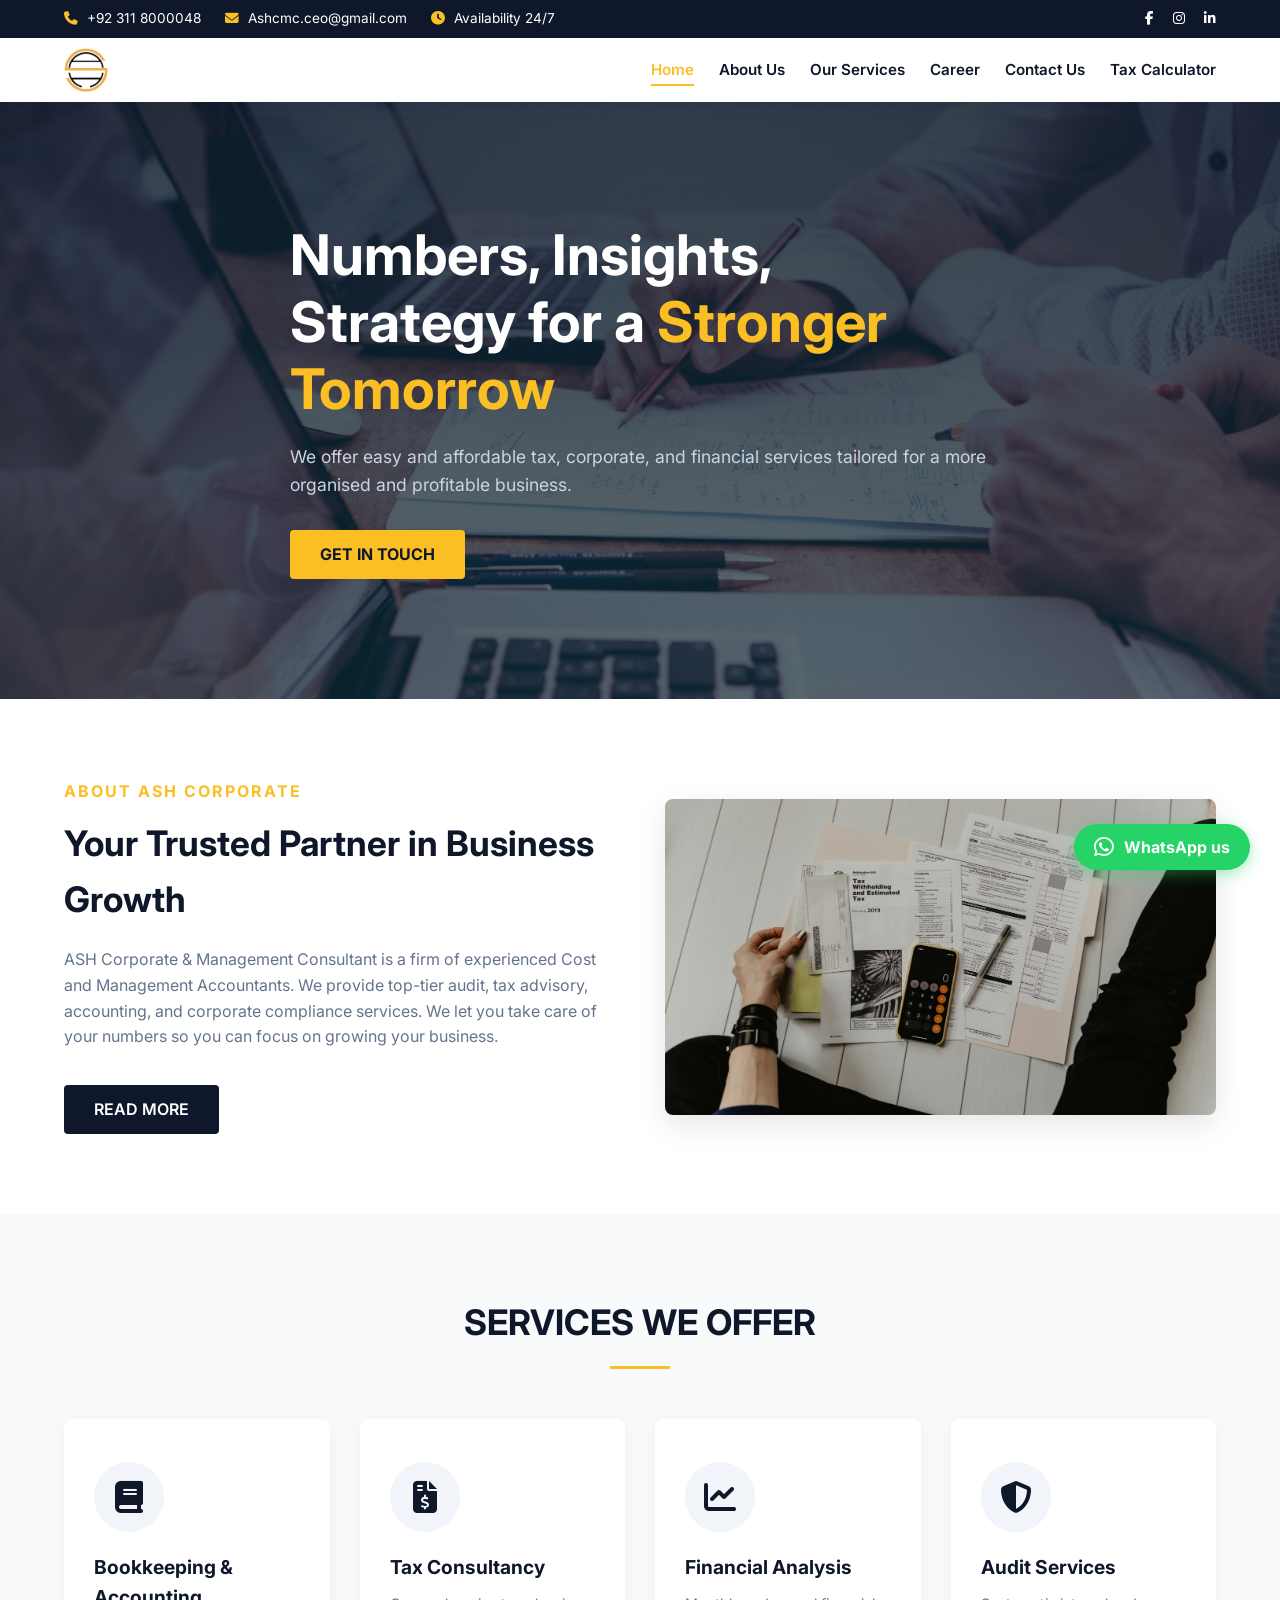
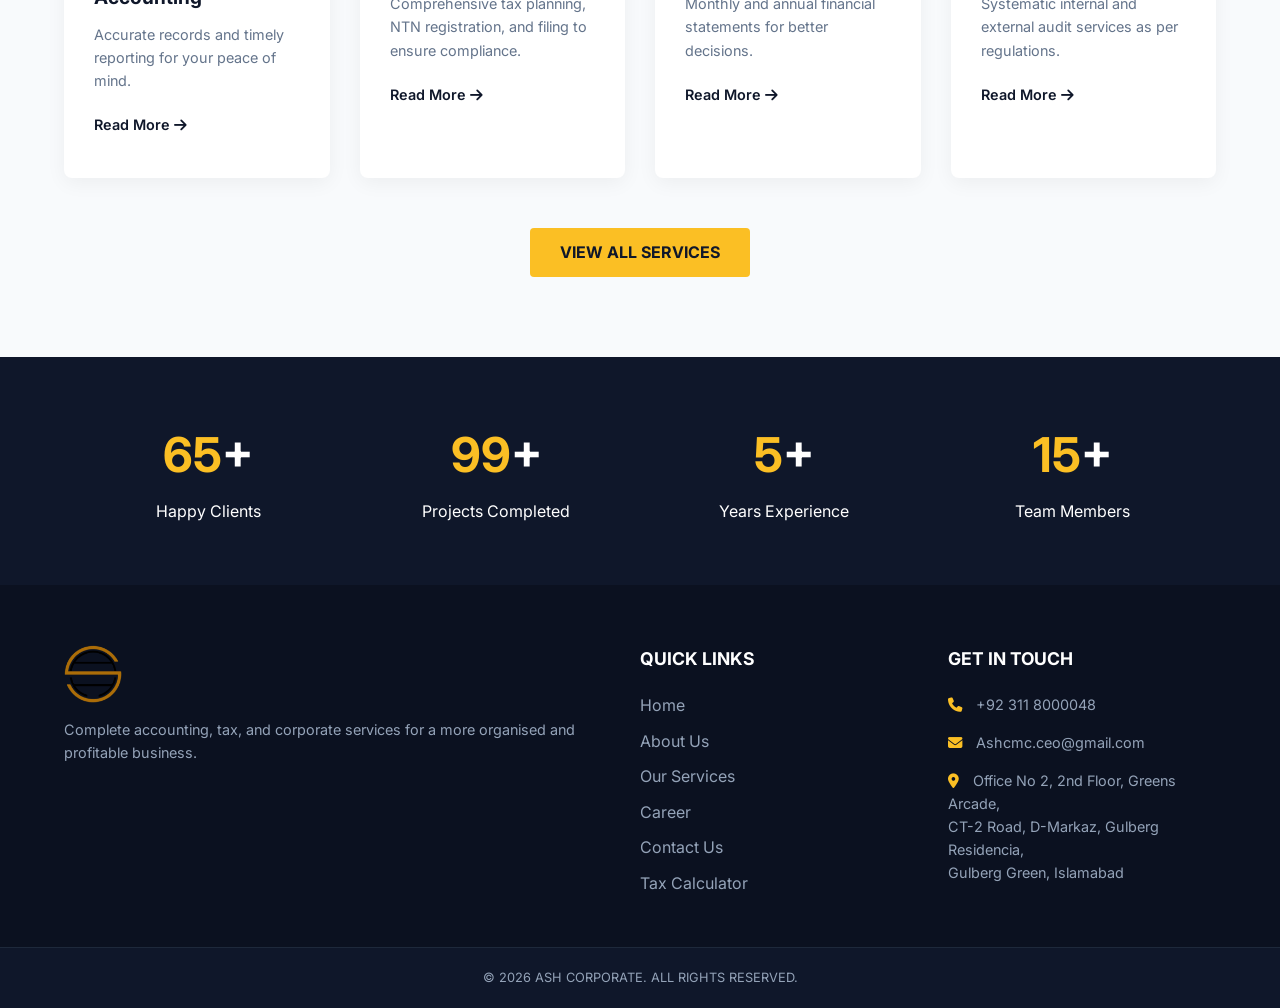
==== index.html @ 8c3fe003 "floating whatsapp chat button across all pages" ====
<!DOCTYPE html>
<html lang="en">
<head>
    <meta charset="UTF-8">
    <meta name="viewport" content="width=device-width, initial-scale=1.0">
    <title>ASH Corporate | Cost & Management Accountants</title>
    <meta name="description" content="ASH Corporate & Management Consultant, providing tax, corporate, audit, accounting, and financial services in Islamabad.">
    <!-- Favicon -->
    <link rel="icon" href="notlog-favicon.ico">
    <!-- Google Fonts -->
    <link href="https://fonts.googleapis.com/css2?family=Inter:wght@300;400;600;700&display=swap" rel="stylesheet">
    <!-- Font Awesome for Icons -->
    <link rel="stylesheet" href="https://cdnjs.cloudflare.com/ajax/libs/font-awesome/6.4.0/css/all.min.css">
    <!-- Main Stylesheet -->
    <link rel="stylesheet" href="css/style.css">
</head>
<body>

    <!-- Top Bar -->
    <div class="top-bar">
        <div class="container top-bar-flex">
            <div class="top-info">
                <span><i class="fa-solid fa-phone"></i> +92 311 8000048</span>
                <span><i class="fa-solid fa-envelope"></i> Ashcmc.ceo@gmail.com</span>
                <span class="top-hours"><i class="fa-solid fa-clock"></i> Availability 24/7</span>
            </div>
            <div class="top-social">
                <a href="https://www.facebook.com/ashcmc" target="_blank" rel="noopener" aria-label="Facebook"><i class="fa-brands fa-facebook-f"></i></a>
                <a href="https://www.instagram.com/ashcmc" target="_blank" rel="noopener" aria-label="Instagram"><i class="fa-brands fa-instagram"></i></a>
                <a href="https://www.linkedin.com/company/ashcmc" target="_blank" rel="noopener" aria-label="LinkedIn"><i class="fa-brands fa-linkedin-in"></i></a>
            </div>
        </div>
    </div>

    <!-- Header / Navbar -->
    <header class="navbar">
        <div class="container nav-flex">
            <a href="index.html" class="logo">
                <img src="logo.png" alt="ASH Corporate Logo">
            </a>
            <nav>
                <button class="menu-toggle" aria-label="Toggle navigation menu"><i class="fa-solid fa-bars"></i></button>
                <ul class="nav-links">
                    <li><a href="index.html" class="active">Home</a></li>
                    <li><a href="about.html">About Us</a></li>
                    <li><a href="services.html">Our Services</a></li>
                    <li><a href="career.html">Career</a></li>
                    <li><a href="contact.html">Contact Us</a></li>
                    <li><a href="tax.html">Tax Calculator</a></li>
                </ul>
            </nav>
        </div>
    </header>

    <!-- Hero Section -->
    <section class="hero">
        <div class="container hero-content">
            <h1>Numbers, Insights, Strategy for a <span>Stronger Tomorrow</span></h1>
            <p>We offer easy and affordable tax, corporate, and financial services tailored for a more organised and profitable business.</p>
            <a href="contact.html" class="btn-primary">GET IN TOUCH</a>
        </div>
    </section>

    <!-- Quick About Section -->
    <section class="about-preview section-padding">
        <div class="container about-grid">
            <div class="about-text">
                <h4 class="sub-heading">ABOUT ASH CORPORATE</h4>
                <h2>Your Trusted Partner in Business Growth</h2>
                <p>ASH Corporate & Management Consultant is a firm of experienced Cost and Management Accountants. We provide top-tier audit, tax advisory, accounting, and corporate compliance services. We let you take care of your numbers so you can focus on growing your business.</p>
                <a href="about.html" class="btn-secondary">READ MORE</a>
            </div>
            <div class="about-image">
                <img src="img/about-team.jpg" alt="Accounting Team">
            </div>
        </div>
    </section>

    <!-- Services Section -->
    <section class="services-preview section-padding bg-light">
        <div class="container">
            <div class="section-title">
                <h2>SERVICES WE OFFER</h2>
                <div class="divider"></div>
            </div>
            <div class="services-grid">
                <!-- Service 1 -->
                <div class="service-card">
                    <div class="icon-box"><i class="fa-solid fa-book"></i></div>
                    <h3>Bookkeeping & Accounting</h3>
                    <p>Accurate records and timely reporting for your peace of mind.</p>
                    <a href="services.html" class="read-more">Read More <i class="fa-solid fa-arrow-right"></i></a>
                </div>
                <!-- Service 2 -->
                <div class="service-card">
                    <div class="icon-box"><i class="fa-solid fa-file-invoice-dollar"></i></div>
                    <h3>Tax Consultancy</h3>
                    <p>Comprehensive tax planning, NTN registration, and filing to ensure compliance.</p>
                    <a href="services.html" class="read-more">Read More <i class="fa-solid fa-arrow-right"></i></a>
                </div>
                <!-- Service 3 -->
                <div class="service-card">
                    <div class="icon-box"><i class="fa-solid fa-chart-line"></i></div>
                    <h3>Financial Analysis</h3>
                    <p>Monthly and annual financial statements for better decisions.</p>
                    <a href="services.html" class="read-more">Read More <i class="fa-solid fa-arrow-right"></i></a>
                </div>
                <!-- Service 4 -->
                <div class="service-card">
                    <div class="icon-box"><i class="fa-solid fa-shield-halved"></i></div>
                    <h3>Audit Services</h3>
                    <p>Systematic internal and external audit services as per regulations.</p>
                    <a href="services.html" class="read-more">Read More <i class="fa-solid fa-arrow-right"></i></a>
                </div>
            </div>
            <div class="center-btn">
                <a href="services.html" class="btn-primary">VIEW ALL SERVICES</a>
            </div>
        </div>
    </section>

    <!-- Stats Section -->
    <section class="stats-section">
        <div class="container stats-grid">
            <div class="stat-item">
                <h2>65<span>+</span></h2>
                <p>Happy Clients</p>
            </div>
            <div class="stat-item">
                <h2>99<span>+</span></h2>
                <p>Projects Completed</p>
            </div>
            <div class="stat-item">
                <h2>5<span>+</span></h2>
                <p>Years Experience</p>
            </div>
            <div class="stat-item">
                <h2>15<span>+</span></h2>
                <p>Team Members</p>
            </div>
        </div>
    </section>

    <!-- Footer -->
    <footer>
        <div class="container footer-grid">
            <div class="footer-brand">
                <img src="logo.png" alt="ASH Corporate">
                <p>Complete accounting, tax, and corporate services for a more organised and profitable business.</p>
            </div>
            <div class="footer-links">
                <h3>QUICK LINKS</h3>
                <ul>
                    <li><a href="index.html">Home</a></li>
                    <li><a href="about.html">About Us</a></li>
                    <li><a href="services.html">Our Services</a></li>
                    <li><a href="career.html">Career</a></li>
                    <li><a href="contact.html">Contact Us</a></li>
                    <li><a href="tax.html">Tax Calculator</a></li>
                </ul>
            </div>
            <div class="footer-contact">
                <h3>GET IN TOUCH</h3>
                <p><i class="fa-solid fa-phone"></i> +92 311 8000048</p>
                <p><i class="fa-solid fa-envelope"></i> Ashcmc.ceo@gmail.com</p>
                <p><i class="fa-solid fa-location-dot"></i> Office No 2, 2nd Floor, Greens Arcade,<br>CT-2 Road, D-Markaz, Gulberg Residencia,<br>Gulberg Green, Islamabad</p>
            </div>
        </div>
        <div class="footer-bottom">
            <p>&copy; 2026 ASH CORPORATE. ALL RIGHTS RESERVED.</p>
        </div>
    </footer>


    <!-- Floating WhatsApp Button -->
    <a id="whatsapp-btn" href="https://wa.me/923118000048" target="_blank" rel="noopener" aria-label="Chat with ASH Corporate on WhatsApp">
        <i class="fa-brands fa-whatsapp"></i>
        <span>WhatsApp us</span>
    </a>

    <!-- Main JavaScript -->
    <script src="js/main.js"></script>
</body>
</html>
---- css/style.css ----
/* ============================================
   ASH CORPORATE - Global Stylesheet
   Brand: Navy #0f172a | Accent #fbbf24
   ============================================ */

/* --- CSS Variables & Reset --- */
:root {
    --primary-navy: #0f172a; /* Dark Navy for text and footer */
    --accent-yellow: #fbbf24; /* Logo Yellow */
    --yellow-dark: #d97706; /* Darker yellow for hovers/cautions */
    --light-bg: #f8fafc;
    --text-dark: #334155;
    --text-light: #64748b;
    --white: #ffffff;
}

* {
    margin: 0;
    padding: 0;
    box-sizing: border-box;
    font-family: 'Inter', sans-serif;
}

html { scroll-behavior: smooth; }

body {
    color: var(--text-dark);
    background-color: var(--white);
    line-height: 1.6;
    overflow-x: hidden; /* Prevent horizontal scroll on mobile */
}

img { max-width: 100%; display: block; }

a { text-decoration: none; color: inherit; }
ul { list-style: none; }

.container {
    width: 90%;
    max-width: 1200px;
    margin: 0 auto;
}

.section-padding { padding: 80px 0; }
.bg-light { background-color: var(--light-bg); }

/* ============================================
   TOP BAR
   ============================================ */
.top-bar {
    background-color: var(--primary-navy);
    color: var(--white);
    font-size: 0.85rem;
    padding: 8px 0;
}

.top-bar-flex {
    display: flex;
    justify-content: space-between;
    align-items: center;
}

.top-info span { margin-right: 20px; }
.top-info i { color: var(--accent-yellow); margin-right: 5px; }

.top-social a {
    margin-left: 15px;
    color: var(--white);
    transition: 0.3s;
}
.top-social a:hover { color: var(--accent-yellow); }

/* ============================================
   NAVBAR
   ============================================ */
.navbar {
    background-color: var(--white);
    box-shadow: 0 2px 10px rgba(0,0,0,0.05);
    position: sticky;
    top: 0;
    z-index: 100;
}

.nav-flex {
    display: flex;
    justify-content: space-between;
    align-items: center;
    padding: 10px 0;
}

.logo img { height: 44px; width: auto; display: block; }

.nav-links { display: flex; gap: 25px; }

.nav-links a {
    font-weight: 600;
    color: var(--primary-navy);
    font-size: 0.95rem;
    transition: 0.3s;
    padding-bottom: 5px;
    border-bottom: 2px solid transparent;
}

.nav-links a:hover,
.nav-links a.active {
    color: var(--accent-yellow);
    border-bottom: 2px solid var(--accent-yellow);
}

/* Hamburger (mobile only) */
.menu-toggle {
    display: none;
    background: none;
    border: none;
    font-size: 1.6rem;
    color: var(--primary-navy);
    cursor: pointer;
    padding: 6px 10px;
}

/* ============================================
   HERO (Home)
   ============================================ */
.hero {
    background: linear-gradient(rgba(15, 23, 42, 0.82), rgba(15, 23, 42, 0.62)),
        url('../img/hero-bg.jpg') center/cover no-repeat;
    color: var(--white);
    padding: 120px 0;
    text-align: left;
}

.hero-content { max-width: 700px; }
.hero h1 { font-size: 3.5rem; line-height: 1.2; margin-bottom: 20px; }
.hero h1 span { color: var(--accent-yellow); }
.hero p { font-size: 1.1rem; margin-bottom: 30px; color: #cbd5e1; }

/* ============================================
   BUTTONS
   ============================================ */
.btn-primary {
    display: inline-block;
    background-color: var(--accent-yellow);
    color: var(--primary-navy);
    padding: 12px 30px;
    font-weight: 700;
    border-radius: 4px;
    transition: 0.3s;
    border: none;
    cursor: pointer;
    font-size: 1rem;
}

.btn-primary:hover {
    background-color: var(--yellow-dark);
    transform: translateY(-2px);
}

.btn-secondary {
    display: inline-block;
    background-color: var(--primary-navy);
    color: var(--white);
    padding: 12px 30px;
    font-weight: 600;
    border-radius: 4px;
    transition: 0.3s;
    margin-top: 15px;
}

.btn-secondary:hover { background-color: var(--navy-soft); }

/* ============================================
   PAGE HEADER (Inner pages banner)
   ============================================ */
.page-header {
    background: linear-gradient(rgba(15, 23, 42, 0.85), rgba(15, 23, 42, 0.68)),
        url('../img/page-header-bg.jpg') center/cover no-repeat;
    color: var(--white);
    text-align: center;
    padding: 70px 0;
}

.page-header h1 {
    font-size: 2.6rem;
    letter-spacing: 2px;
    color: var(--white);
}

.page-header .crumb {
    margin-top: 10px;
    font-size: 0.9rem;
    color: #cbd5e1;
}

.page-header .crumb a { color: var(--accent-yellow); }

/* ============================================
   SECTION TITLE
   ============================================ */
.section-title { text-align: center; margin-bottom: 50px; }
.section-title h2 { font-size: 2.2rem; color: var(--primary-navy); }

.divider {
    width: 60px;
    height: 3px;
    background-color: var(--accent-yellow);
    margin: 15px auto 0;
}

.divider-left { margin: 15px 0 0; }

/* ============================================
   ABOUT PREVIEW (Home)
   ============================================ */
.about-grid {
    display: grid;
    grid-template-columns: 1fr 1fr;
    gap: 50px;
    align-items: center;
}

.sub-heading {
    color: var(--accent-yellow);
    font-weight: 700;
    letter-spacing: 2px;
    margin-bottom: 10px;
}

.about-text h2 { font-size: 2.2rem; color: var(--primary-navy); margin-bottom: 20px; }
.about-text p { color: var(--text-light); margin-bottom: 20px; }

.about-image img {
    width: 100%;
    border-radius: 8px;
    box-shadow: 0 10px 30px rgba(0,0,0,0.1);
}

/* ============================================
   SERVICES GRID (Home)
   ============================================ */
.services-grid {
    display: grid;
    grid-template-columns: repeat(auto-fit, minmax(250px, 1fr));
    gap: 30px;
}

.service-card {
    background: var(--white);
    padding: 40px 30px;
    border-radius: 8px;
    box-shadow: 0 5px 20px rgba(0,0,0,0.05);
    transition: 0.3s;
    border-top: 3px solid transparent;
}

.service-card:hover {
    transform: translateY(-5px);
    border-top: 3px solid var(--accent-yellow);
    box-shadow: 0 10px 30px rgba(0,0,0,0.1);
}

.icon-box {
    font-size: 2rem;
    color: var(--primary-navy);
    background: #f1f5f9;
    width: 70px;
    height: 70px;
    display: flex;
    align-items: center;
    justify-content: center;
    border-radius: 50%;
    margin-bottom: 20px;
}

.service-card h3 { font-size: 1.2rem; color: var(--primary-navy); margin-bottom: 10px; }
.service-card p { font-size: 0.9rem; color: var(--text-light); margin-bottom: 20px; }

.read-more { color: var(--primary-navy); font-weight: 600; font-size: 0.9rem; }
.read-more:hover { color: var(--accent-yellow); }

.center-btn { text-align: center; margin-top: 50px; }

/* ============================================
   STATS SECTION
   ============================================ */
.stats-section {
    background-color: var(--primary-navy);
    padding: 60px 0;
    color: var(--white);
}

.stats-grid {
    display: grid;
    grid-template-columns: repeat(4, 1fr);
    text-align: center;
}

.stat-item h2 { font-size: 3rem; color: var(--accent-yellow); margin-bottom: 5px; }
.stat-item h2 span { color: var(--white); }

/* ============================================
   ABOUT PAGE - "Who We Are" / "Our Expertise"
   ============================================ */
.about-body { max-width: 850px; margin: 0 auto; }

.about-block { margin-bottom: 50px; }

.about-block:last-child { margin-bottom: 0; }

.about-block h3 {
    color: var(--primary-navy);
    font-size: 1.6rem;
    margin-bottom: 15px;
}

.about-block .divider-left { margin-bottom: 20px; }

.about-block p {
    color: var(--text-light);
    margin-bottom: 15px;
}

.about-block ul {
    margin-top: 15px;
}

.about-block ul li {
    color: var(--text-light);
    padding-left: 28px;
    position: relative;
    margin-bottom: 10px;
}

.about-block ul li::before {
    content: '\f058';
    font-family: 'Font Awesome 6 Free';
    font-weight: 900;
    color: var(--accent-yellow);
    position: absolute;
    left: 0;
}

/* ============================================
   SERVICES PAGE - Zig-Zag Layout
   ============================================ */
.service-row {
    padding: 70px 0; /* Background lives on the outer section */
}

/* The container inside the row is the zig-zag grid */
.service-row-grid {
    display: grid;
    grid-template-columns: 1fr 1fr;
    gap: 60px;
    align-items: center;
}

.service-img img {
    width: 100%;
    border-radius: 8px;
    box-shadow: 0 10px 30px rgba(0,0,0,0.12);
}

.service-title h3 {
    font-size: 1.8rem;
    color: var(--primary-navy);
    margin-bottom: 8px;
}

.service-title .divider-left { margin-bottom: 20px; }

.service-title p { color: var(--text-light); margin-bottom: 20px; }

.service-title ul li {
    color: var(--text-light);
    padding-left: 26px;
    position: relative;
    margin-bottom: 8px;
}

.service-title ul li::before {
    content: '\f00c';
    font-family: 'Font Awesome 6 Free';
    font-weight: 900;
    color: var(--accent-yellow);
    font-size: 0.85rem;
    position: absolute;
    left: 0;
}

/* Reverse rows (image left / text right) */
.service-row.reverse .service-img { order: -1; }

/* ============================================
   CAREER PAGE
   ============================================ */
.career-box {
    max-width: 760px;
    margin: 0 auto;
    text-align: center;
    background: var(--white);
    border: 1px solid #e2e8f0;
    border-top: 4px solid var(--accent-yellow);
    border-radius: 8px;
    padding: 60px 40px;
    box-shadow: 0 8px 25px rgba(0,0,0,0.06);
}

.career-box i {
    font-size: 2.6rem;
    color: var(--accent-yellow);
    margin-bottom: 20px;
}

.career-box h2 {
    color: var(--primary-navy);
    font-size: 1.7rem;
    margin-bottom: 15px;
}

.career-box p { color: var(--text-light); }

.career-box .cv-btn {
    margin-top: 18px;
}

.career-box .cv-btn i { margin-right: 8px; }

.career-box .cv-email-note {
    margin-top: 14px;
    font-size: 0.9rem;
    font-weight: 600;
    color: var(--primary-navy);
}

/* ============================================
   CONTACT PAGE
   ============================================ */
.map-wrap {
    height: 400px;
    border-radius: 8px;
    overflow: hidden;
    box-shadow: 0 10px 30px rgba(0,0,0,0.1);
}

.map-wrap iframe {
    width: 100%;
    height: 100%;
    border: 0;
}

.contact-grid {
    display: grid;
    grid-template-columns: 1.4fr 1fr;
    gap: 40px;
    align-items: start;
}

.contact-form {
    background: var(--white);
    border: 1px solid #e2e8f0;
    border-radius: 8px;
    padding: 40px;
    box-shadow: 0 8px 25px rgba(0,0,0,0.06);
}

.contact-form h3 {
    color: var(--primary-navy);
    font-size: 1.5rem;
    margin-bottom: 25px;
}

.form-group { margin-bottom: 20px; }

.form-group label {
    display: block;
    font-weight: 600;
    color: var(--primary-navy);
    font-size: 0.9rem;
    margin-bottom: 6px;
}

.form-group input,
.form-group textarea {
    width: 100%;
    padding: 12px 15px;
    border: 1px solid #e2e8f0;
    border-radius: 4px;
    font-size: 0.95rem;
    color: var(--text-dark);
    outline: none;
    transition: 0.3s;
    font-family: inherit;
}

.form-group input:focus,
.form-group textarea:focus {
    border-color: var(--accent-yellow);
    box-shadow: 0 0 0 3px rgba(251, 191, 36, 0.15);
}

.form-row {
    display: grid;
    grid-template-columns: 1fr 1fr;
    gap: 20px;
}

.form-status {
    display: none;
    margin-top: 15px;
    padding: 12px 15px;
    border-radius: 4px;
    font-size: 0.9rem;
    font-weight: 600;
}

.form-status.success {
    display: block;
    background: #ecfdf5;
    color: #047857;
    border: 1px solid #a7f3d0;
}

.contact-info-box {
    background: var(--primary-navy);
    color: var(--white);
    border-radius: 8px;
    padding: 40px;
}

.contact-info-box h3 {
    font-size: 1.3rem;
    margin-bottom: 25px;
}

.contact-info-box h3::after {
    content: '';
    display: block;
    width: 50px;
    height: 3px;
    background: var(--accent-yellow);
    margin-top: 8px;
}

.info-item {
    display: flex;
    align-items: flex-start;
    gap: 15px;
    margin-bottom: 25px;
    padding-bottom: 25px;
    border-bottom: 1px solid rgba(255,255,255,0.1);
}

.info-item:last-child {
    border-bottom: none;
    margin-bottom: 0;
    padding-bottom: 0;
}

.info-item i {
    color: var(--accent-yellow);
    font-size: 1.2rem;
    margin-top: 4px;
}

.info-item h4 { font-size: 1rem; margin-bottom: 3px; }
.info-item p { font-size: 0.9rem; color: #cbd5e1; }

/* ============================================
   TAX CALCULATOR (Tabbed, FY 2025-2026)
   ============================================ */
.tax-section {
    max-width: 1000px;
    margin: 0 auto;
}

.tax-main-heading {
    text-align: center;
    color: var(--primary-navy);
    font-size: 2.3rem;
    line-height: 1.2;
    margin-bottom: 18px;
}

.brand-divider-gap { margin-top: 24px; }

/* Folder-style tab bar (text-link tabs) */
.tax-tabs {
    display: flex;
    border-bottom: 1px solid #e2e8f0;
    padding: 0 8px;
    gap: 2px;
}

.tax-tab {
    appearance: none;
    background: transparent;
    border: 1px solid transparent;
    border-bottom: none;
    border-radius: 8px 8px 0 0;
    color: var(--text-dark);
    font-family: inherit;
    font-size: 0.95rem;
    font-weight: 600;
    padding: 13px 20px;
    margin-bottom: -1px; /* rides over the strip line */
    cursor: pointer;
    transition: 0.2s;
    white-space: nowrap;
}

.tax-tab:hover { color: var(--primary-navy); }

.tax-tab.active {
    background: var(--white);
    border-color: #e2e8f0;
    color: var(--primary-navy);
    box-shadow: inset 0 -3px 0 var(--accent-yellow); /* yellow underline, like the navbar */
    position: relative;
    z-index: 1;
}

/* White card that the active tab blends into */
.tax-card {
    background: var(--white);
    border-radius: 0 0 10px 10px;
    box-shadow: 0 10px 30px rgba(15, 23, 42, 0.06);
    padding: 40px;
}

.tax-panel.hidden { display: none; }

.tax-panel-heading {
    color: var(--primary-navy);
    font-size: 1.45rem;
    text-align: center;
    margin-bottom: 18px;
}

.tax-panel .divider { margin-bottom: 25px; }

.tax-field-group { margin-bottom: 20px; }

.tax-field-group label {
    display: block;
    font-weight: 600;
    color: var(--text-dark);
    font-size: 0.87rem;
    margin-bottom: 8px;
}

.tax-field-group select,
.tax-field-group input {
    width: 100%;
    padding: 12px 14px;
    border: 1px solid #e2e8f0;
    border-radius: 6px;
    font-size: 0.95rem;
    font-family: inherit;
    color: var(--text-dark);
    outline: none;
    background: var(--white);
    transition: 0.2s;
}

.tax-field-group select:focus,
.tax-field-group input:focus {
    border-color: var(--accent-yellow);
    box-shadow: 0 0 0 3px rgba(251, 191, 36, 0.15);
}

.tax-btn {
    width: 100%;
    background: var(--accent-yellow);
    color: var(--primary-navy);
    border: none;
    border-radius: 6px;
    padding: 14px;
    font-family: inherit;
    font-size: 1rem;
    font-weight: 700;
    letter-spacing: 0.3px;
    cursor: pointer;
    transition: 0.2s;
}

.tax-btn:hover {
    background: var(--yellow-dark);
    transform: translateY(-1px);
}

.tax-coming {
    text-align: center;
    color: var(--text-light);
    padding: 35px 0 15px;
    font-size: 0.95rem;
}

.tax-coming i { color: var(--accent-yellow); margin-right: 8px; }

@media (max-width: 768px) {
    .tax-main-heading { font-size: 1.6rem; }
    .tax-rules { padding: 22px 18px; }

    /* Tabs: clean 2-column chip grid instead of a ragged wrap.
       Everything stays visible; no folder-tab illusion needed. */
    .tax-tabs {
        display: grid;
        grid-template-columns: 1fr 1fr;
        gap: 8px;
        border-bottom: none;
        padding: 0;
        margin-top: 20px;
    }

    .tax-tab {
        border: 1px solid #e2e8f0;
        border-radius: 8px;
        background: var(--white);
        padding: 11px 12px;
        font-size: 0.9rem;
        margin-bottom: 0;
        text-align: center;
    }

    .tax-tab.active {
        background: var(--primary-navy);
        color: var(--white);
        border-color: var(--primary-navy);
        box-shadow: inset 0 -3px 0 var(--accent-yellow);
        position: static;
        z-index: auto;
    }

    /* 5 tabs = 2 + 2 + 1; the last one spans the full row */
    .tax-tab:nth-child(5) { grid-column: 1 / -1; }

    /* Card gets all its corners back (no longer meets tab bar) */
    .tax-card {
        padding: 25px 18px;
        border-radius: 10px;
        margin-top: 10px;
    }

    /* 16px prevents iOS Safari's auto-zoom on focus */
    .tax-field-group select,
    .tax-field-group input { font-size: 16px; padding: 12px; }

    /* Result card: roomier rows that wrap instead of squeezing */
    .tax-result { padding: 16px 14px; margin-top: 22px; }

    .tax-result-row {
        flex-wrap: wrap;
        gap: 2px 14px;
        font-size: 0.88rem;
        padding: 8px 0;
    }

    .tax-result-row.total { padding: 9px 10px; }

    .tax-result-note { margin-top: 10px; }

    /* Rules card inside the tab: slightly tighter rows */
    .tax-panel-rules { margin-top: 20px; }

    .tax-rule-card { padding: 14px 14px 16px; }

    .tax-rule-rates li {
        font-size: 0.82rem;
        padding: 4px 0;
    }

    .tax-rule-rates strong { max-width: 45%; }

    /* Long spans like 'Rs. 1,200,001 - 2,200,000' may wrap */
    .tax-rule-rates li span,
    .tax-rule-rates li strong { overflow-wrap: anywhere; }
}

/* Result card shown under a calculator form */
.tax-result {
    margin-top: 26px;
    background: #f8fafc;
    border: 1px solid #e2e8f0;
    border-radius: 8px;
    padding: 20px 22px;
}

.tax-result-heading {
    color: var(--primary-navy);
    font-size: 1.05rem;
    margin-bottom: 10px;
}

.tax-result-row {
    display: flex;
    justify-content: space-between;
    align-items: baseline;
    gap: 14px;
    padding: 9px 0;
    border-bottom: 1px dashed #e2e8f0;
    font-size: 0.92rem;
    color: var(--text-dark);
}

.tax-result-row:last-of-type { border-bottom: none; }

.tax-result-row strong {
    color: var(--primary-navy);
    font-variant-numeric: tabular-nums;
    white-space: nowrap;
}

.tax-result-row.total {
    background: rgba(251, 191, 36, 0.25);
    border-radius: 6px;
    border-bottom: none;
    padding: 10px 12px;
    margin: 6px 0;
}

.tax-result-note {
    margin-top: 12px;
    font-size: 0.8rem;
    line-height: 1.55;
    color: #64748b;
}

/* Rules summary cards + caution (Tax Year 2025-2026) */
.tax-rules {
    background: var(--white);
    border-radius: 10px;
    box-shadow: 0 10px 30px rgba(15, 23, 42, 0.06);
    padding: 30px 34px;
}

.tax-rules h2 {
    text-align: center;
    color: var(--primary-navy);
    font-size: 1.25rem;
    margin-bottom: 18px;
}

/* Rule card shown inside the active calculator tab */
.tax-panel-rules { margin-top: 26px; }

.tax-rules .tax-caution { margin-top: 0; }

.tax-rule-card {
    border: 1px solid #e2e8f0;
    border-radius: 10px;
    padding: 18px 20px 20px;
    background: var(--light-bg);
}

.tax-rule-title {
    display: flex;
    align-items: center;
    gap: 10px;
    color: var(--primary-navy);
    font-size: 1.05rem;
    margin-bottom: 10px;
    padding-bottom: 10px;
    border-bottom: 2px solid var(--accent-yellow);
}

.tax-rule-title i { font-size: 0.95rem; }

.tax-rule-label {
    font-size: 0.7rem;
    font-weight: 700;
    letter-spacing: 0.08em;
    text-transform: uppercase;
    color: #94a3b8;
    margin: 0 0 6px;
}

.tax-rule-label + .tax-rule-rates { margin-bottom: 14px; }

.tax-rule-rates,
.tax-rule-conditions {
    list-style: none;
    padding: 0;
    margin: 0;
}

.tax-rule-rates { margin-bottom: 14px; }

.tax-rule-rates li {
    display: flex;
    justify-content: space-between;
    align-items: baseline;
    gap: 14px;
    padding: 5px 0;
    border-bottom: 1px dashed #e2e8f0;
    font-size: 0.85rem;
    color: var(--text-dark);
}

.tax-rule-rates li:last-child { border-bottom: none; }

.tax-rule-rates strong {
    color: var(--primary-navy);
    font-variant-numeric: tabular-nums;
    white-space: nowrap;
}

.tax-rule-conditions li {
    position: relative;
    padding: 3px 0 3px 14px;
    font-size: 0.8rem;
    line-height: 1.5;
    color: var(--text-dark);
}

.tax-rule-conditions li::before {
    content: '\2022';
    position: absolute;
    left: 2px;
    color: var(--yellow-dark);
    font-weight: 700;
}

.tax-caution {
    display: flex;
    align-items: flex-start;
    gap: 12px;
    margin-top: 20px;
    background: rgba(251, 191, 36, 0.18);
    border-left: 4px solid var(--yellow-dark);
    border-radius: 6px;
    padding: 14px 16px;
}

.tax-caution i { color: var(--yellow-dark); margin-top: 3px; }

.tax-caution p {
    font-size: 0.85rem;
    line-height: 1.6;
    color: var(--text-dark);
}

.tax-source {
    margin-top: 16px;
    font-size: 0.78rem;
    color: #94a3b8;
    line-height: 1.5;
}
/* ============================================
/* ============================================
   FOOTER
   ============================================ */
footer {
    background-color: #0b1120;
    color: #94a3b8;
    padding-top: 60px;
}

.footer-grid {
    display: grid;
    grid-template-columns: 2fr 1fr 1fr;
    gap: 40px;
    padding-bottom: 40px;
}

.footer-brand img { height: 58px; width: auto; margin-bottom: 15px; }

.footer-brand p { font-size: 0.9rem; }

.footer-links h3,
.footer-contact h3 {
    color: var(--white);
    margin-bottom: 20px;
    font-size: 1.1rem;
}

.footer-links ul li { margin-bottom: 10px; }
.footer-links a:hover { color: var(--accent-yellow); }

.footer-contact p { margin-bottom: 15px; font-size: 0.9rem; }
.footer-contact i { color: var(--accent-yellow); margin-right: 10px; }

.footer-bottom {
    background-color: var(--primary-navy);
    text-align: center;
    padding: 20px 0;
    font-size: 0.8rem;
    border-top: 1px solid #1e293b;
}

/* ============================================
   RESPONSIVE DESIGN
   ============================================ */
@media (max-width: 992px) {
    /* Mobile hamburger menu */
    .menu-toggle { display: block; }

    .nav-links {
        display: none;
        flex-direction: column;
        width: 100%;
        background: var(--white);
        gap: 0;
        border-top: 1px solid #f1f5f9;
    }

    .nav-links.open { display: flex; }

    .nav-links li { border-bottom: 1px solid #f1f5f9; }
    .nav-links li:last-child { border-bottom: none; }

    .nav-links a {
        display: block;
        padding: 12px 0;
        border-bottom: none;
    }

    .nav-links a:hover,
    .nav-links a.active {
        color: var(--accent-yellow);
        border-bottom: none;
    }
}

@media (max-width: 768px) {
    .top-bar-flex { flex-direction: column; gap: 10px; text-align: center; }
    .top-info span { margin: 0 8px; }
    /* on small screens keep only phone + email in the top strip */
    .top-info .top-hours,
    .top-social { display: none; }

    .hero { padding: 80px 0; }
    .hero h1 { font-size: 2.3rem; }
    .hero p { font-size: 1rem; }

    .section-padding { padding: 60px 0; }

    .about-grid,
    .services-grid,
    .stats-grid,
    .footer-grid,
    .contact-grid { grid-template-columns: 1fr; }

    .stats-grid { gap: 25px; }
    .stat-item h2 { font-size: 2.2rem; }
    .service-card h3 { font-size: 1.1rem; }

    .page-header h1 { font-size: 1.9rem; }

    /* Zig-zag collapses to single column */
    .service-row { padding: 50px 0; }
    .service-row-grid { grid-template-columns: 1fr; gap: 25px; }
    .service-title h3 { font-size: 1.4rem; }

    .contact-form,
    .contact-info-box { padding: 30px 22px; }

    .form-row { grid-template-columns: 1fr; }

    .map-wrap { height: 300px; }

    .career-box { padding: 40px 25px; }
}

/* ============================================
   FLOATING WHATSAPP BUTTON
   ============================================ */
#whatsapp-btn {
    position: fixed;
    bottom: 30px;
    right: 30px;
    z-index: 9999;
    display: flex;
    align-items: center;
    gap: 10px;
    padding: 12px 20px;
    background-color: #25D366;
    color: #ffffff;
    font-family: inherit;
    font-size: 1rem;
    font-weight: 700;
    line-height: 1;
    border-radius: 50px;
    text-decoration: none;
    box-shadow: 0 4px 15px rgba(37, 211, 102, 0.4);
    transition: transform 0.3s ease, box-shadow 0.3s ease, background-color 0.3s ease;
}

#whatsapp-btn i {
    font-size: 1.4rem;
    animation: wa-pulse 2.4s infinite ease-in-out;
}

#whatsapp-btn:hover {
    transform: scale(1.05);
    background-color: #1fb857;
    box-shadow: 0 8px 25px rgba(37, 211, 102, 0.6);
}

@keyframes wa-pulse {
    0%, 100% { transform: scale(1); }
    50%      { transform: scale(1.12); }
}

@media (prefers-reduced-motion: reduce) {
    #whatsapp-btn i { animation: none; }
    #whatsapp-btn:hover { transform: none; }
}

@media (max-width: 768px) {
    #whatsapp-btn {
        bottom: 20px;
        right: 20px;
        width: 56px;
        height: 56px;
        padding: 0;
        justify-content: center;
        border-radius: 50%;
    }

    #whatsapp-btn span { display: none; }
    #whatsapp-btn i { font-size: 1.7rem; }
}
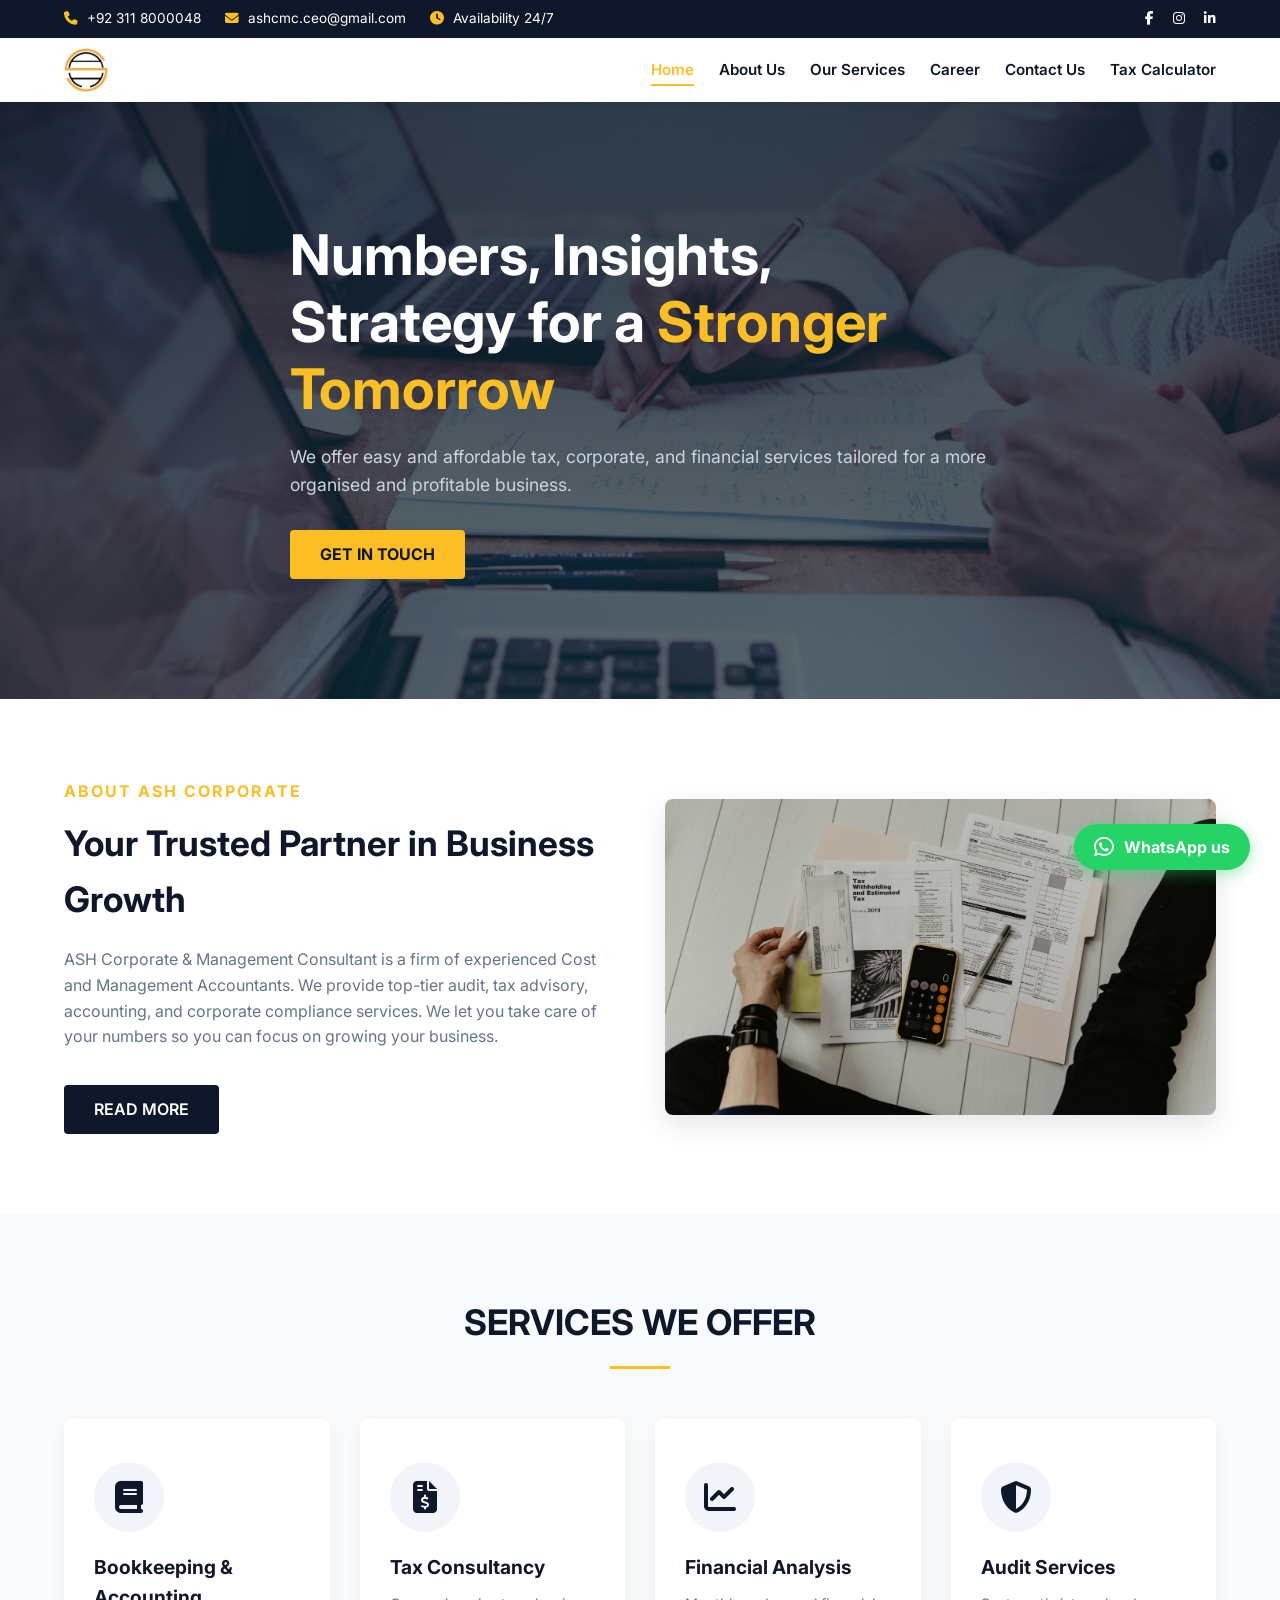
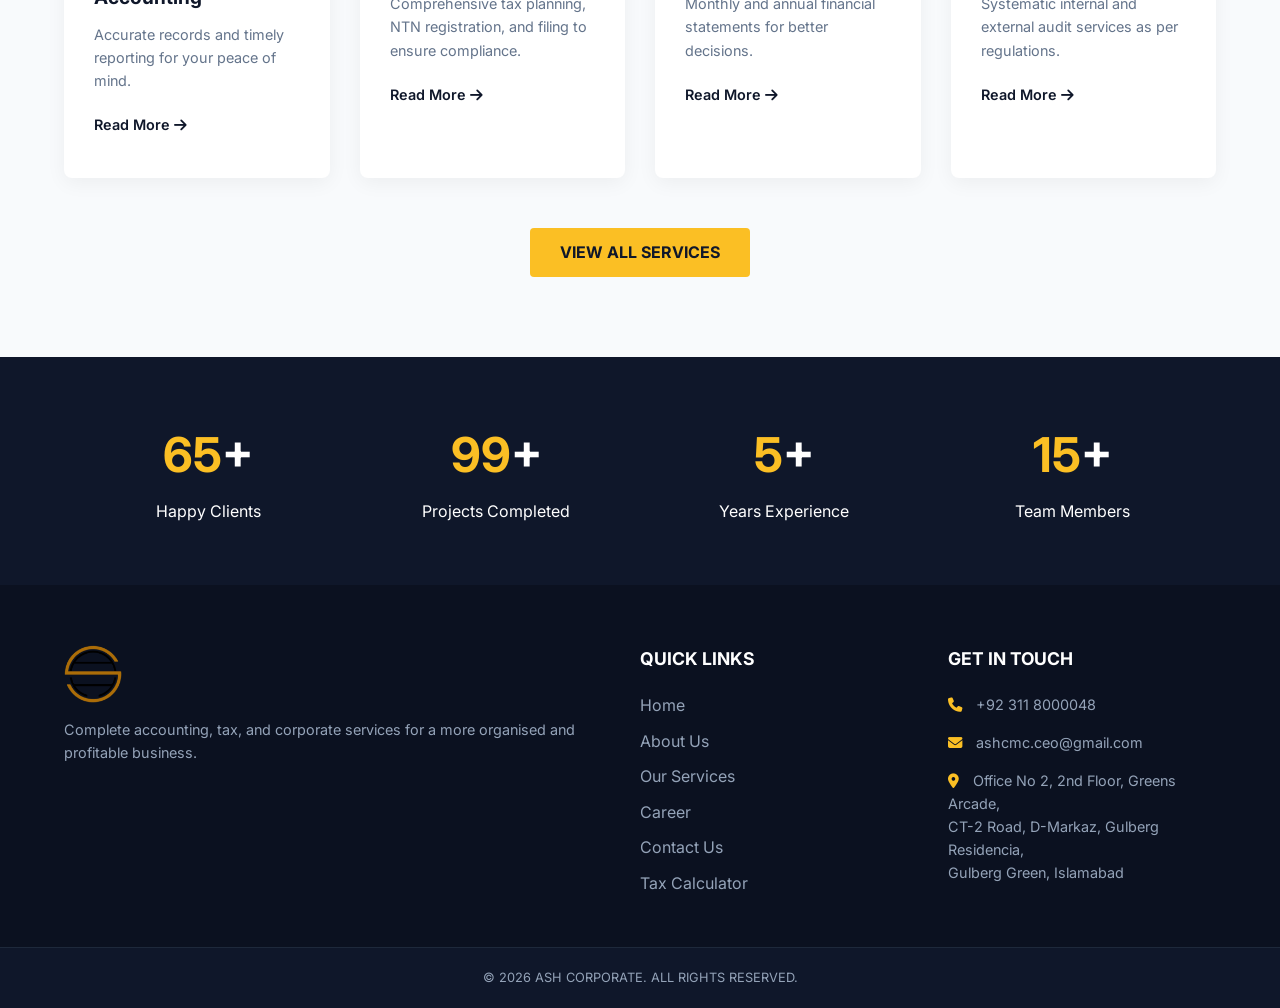
==== commit 42b65324: "email shown in lowercase everywhere" ====
--- a/index.html
+++ b/index.html
@@ -21,7 +21,7 @@
         <div class="container top-bar-flex">
             <div class="top-info">
                 <span><i class="fa-solid fa-phone"></i> +92 311 8000048</span>
-                <span><i class="fa-solid fa-envelope"></i> Ashcmc.ceo@gmail.com</span>
+                <span><i class="fa-solid fa-envelope"></i> ashcmc.ceo@gmail.com</span>
                 <span class="top-hours"><i class="fa-solid fa-clock"></i> Availability 24/7</span>
             </div>
             <div class="top-social">
@@ -162,7 +162,7 @@
             <div class="footer-contact">
                 <h3>GET IN TOUCH</h3>
                 <p><i class="fa-solid fa-phone"></i> +92 311 8000048</p>
-                <p><i class="fa-solid fa-envelope"></i> Ashcmc.ceo@gmail.com</p>
+                <p><i class="fa-solid fa-envelope"></i> ashcmc.ceo@gmail.com</p>
                 <p><i class="fa-solid fa-location-dot"></i> Office No 2, 2nd Floor, Greens Arcade,<br>CT-2 Road, D-Markaz, Gulberg Residencia,<br>Gulberg Green, Islamabad</p>
             </div>
         </div>
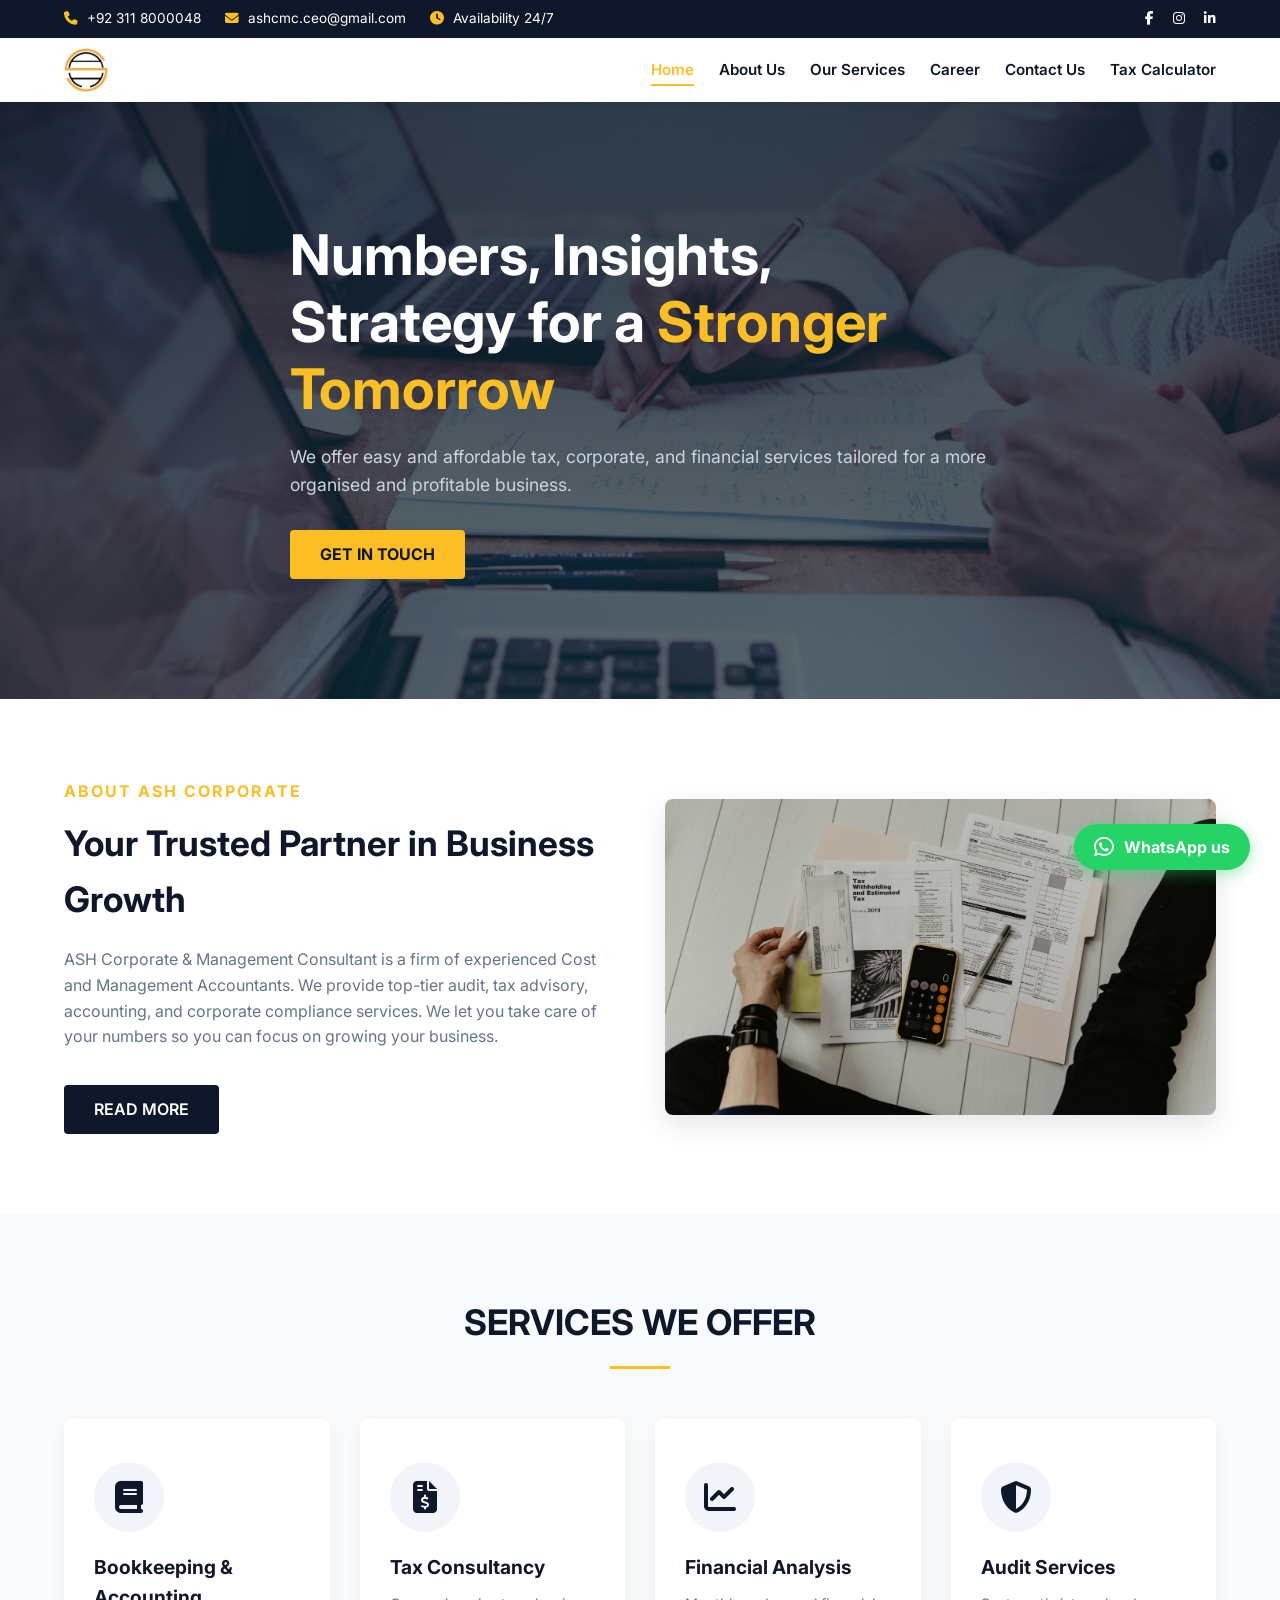
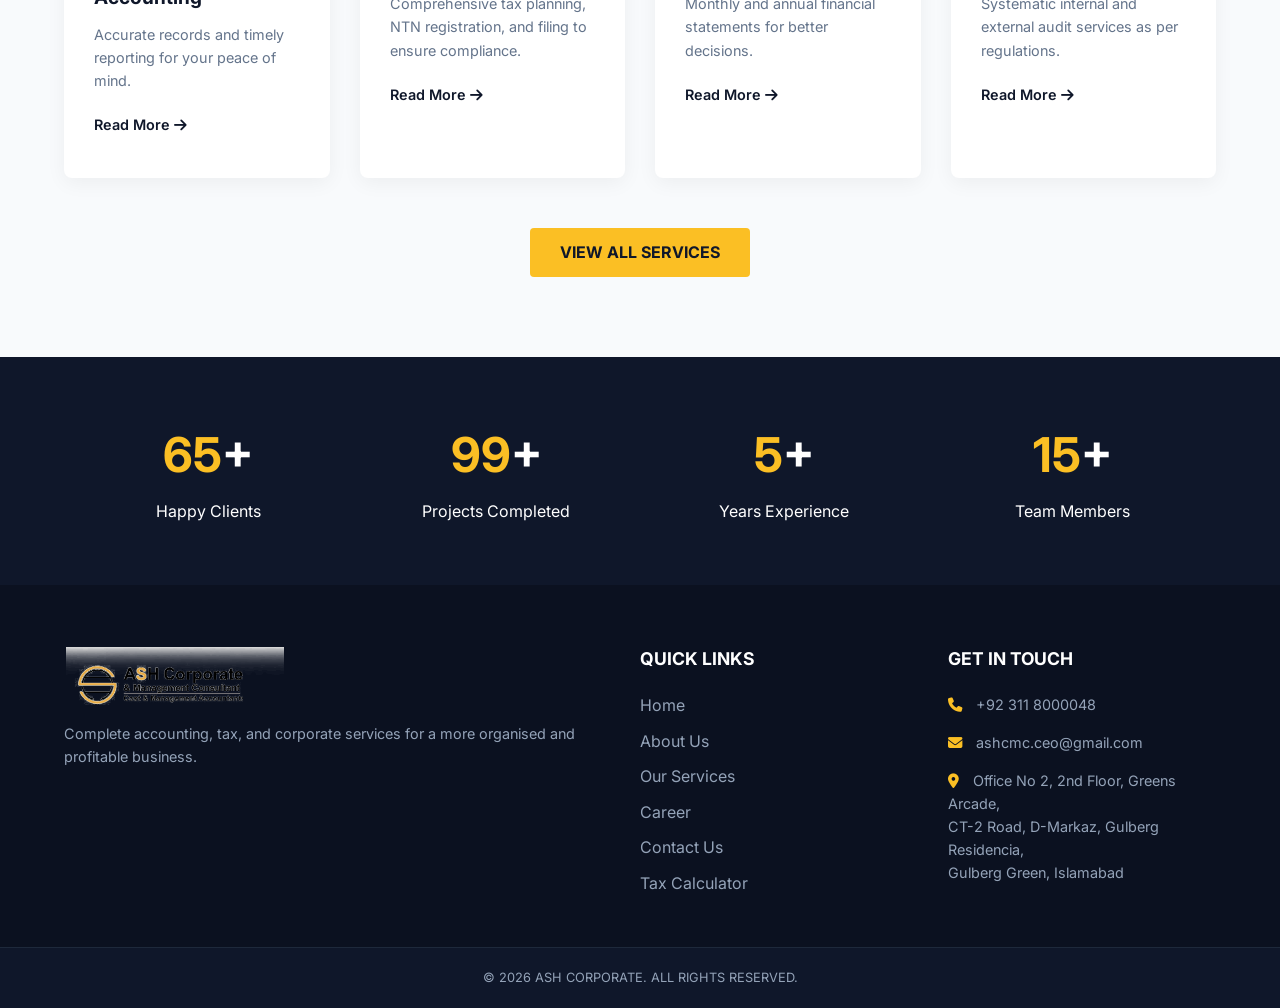
==== commit 99ea500d: "footer now uses the full ash corporate wordmark logo" ====
--- a/index.html
+++ b/index.html
@@ -145,7 +145,7 @@
     <footer>
         <div class="container footer-grid">
             <div class="footer-brand">
-                <img src="logo.png" alt="ASH Corporate">
+                <img src="img/ash-corporate-logo-transparent.webp" alt="ASH Corporate &amp; Management Consultant">
                 <p>Complete accounting, tax, and corporate services for a more organised and profitable business.</p>
             </div>
             <div class="footer-links">
--- a/css/style.css
+++ b/css/style.css
@@ -962,7 +962,7 @@
     padding-bottom: 40px;
 }
 
-.footer-brand img { height: 58px; width: auto; margin-bottom: 15px; }
+.footer-brand img { height: 62px; width: auto; display: block; margin-bottom: 15px; }
 
 .footer-brand p { font-size: 0.9rem; }
 
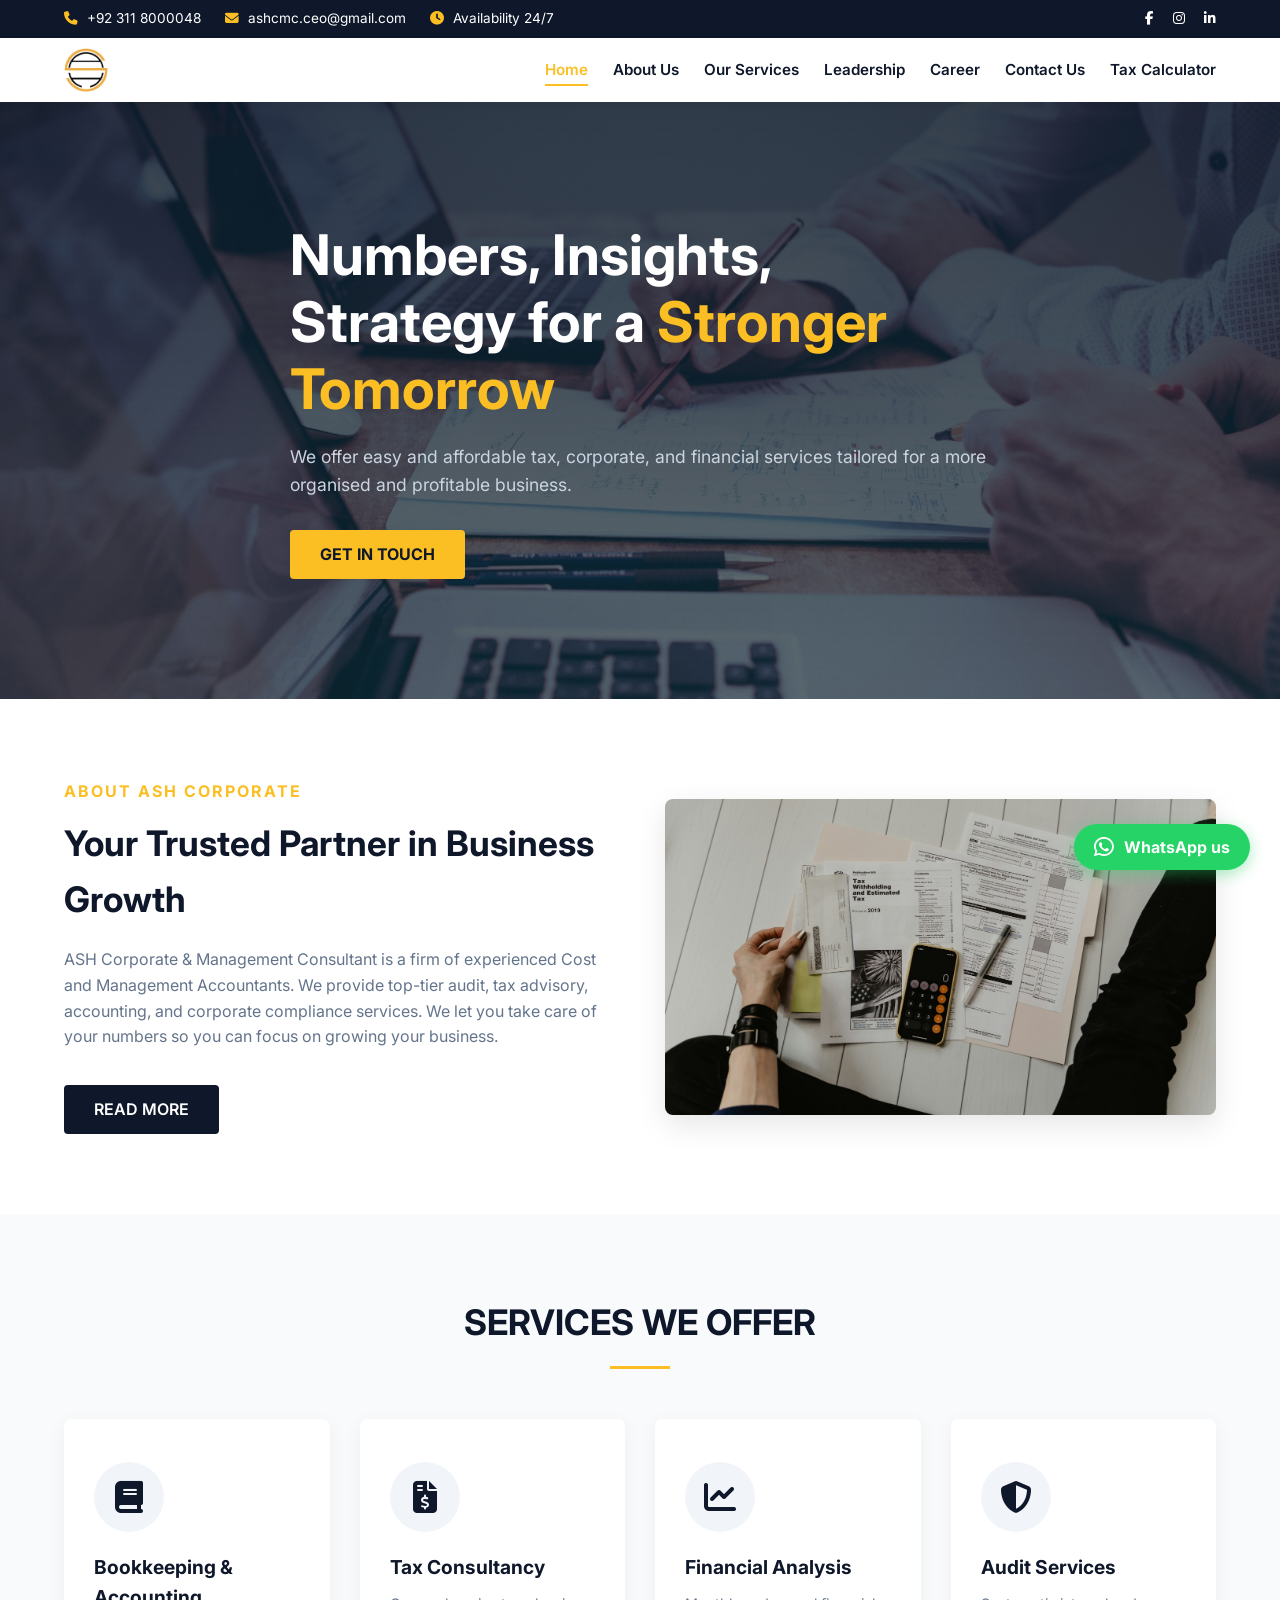
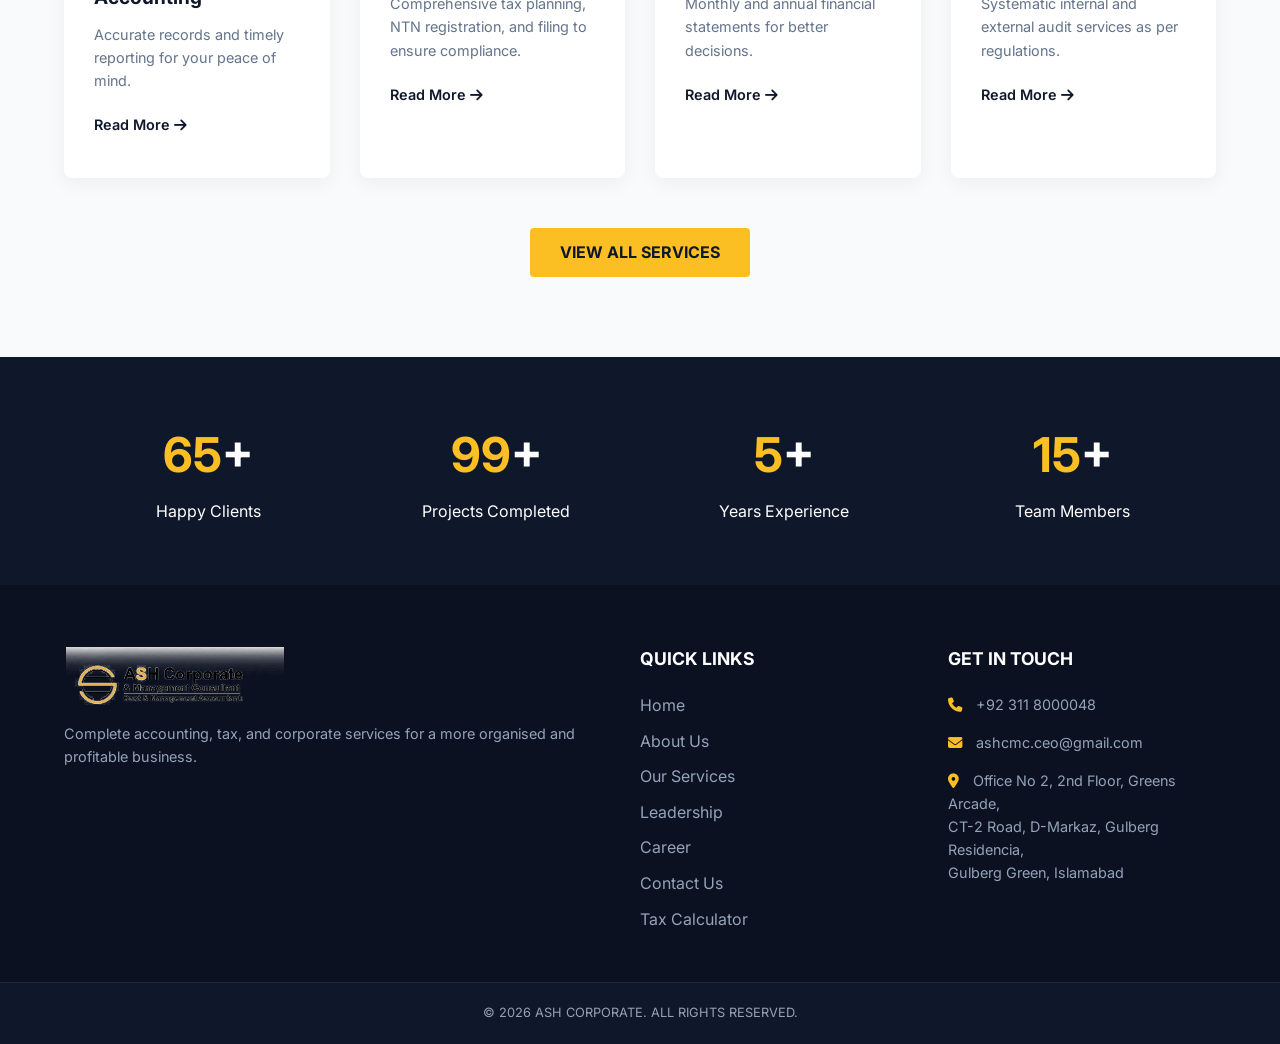
==== commit e9aff8cb: "Add Leadership link to site navigation and footer" ====
--- a/index.html
+++ b/index.html
@@ -44,6 +44,7 @@
                     <li><a href="index.html" class="active">Home</a></li>
                     <li><a href="about.html">About Us</a></li>
                     <li><a href="services.html">Our Services</a></li>
+                    <li><a href="leadership.html">Leadership</a></li>
                     <li><a href="career.html">Career</a></li>
                     <li><a href="contact.html">Contact Us</a></li>
                     <li><a href="tax.html">Tax Calculator</a></li>
@@ -154,6 +155,7 @@
                     <li><a href="index.html">Home</a></li>
                     <li><a href="about.html">About Us</a></li>
                     <li><a href="services.html">Our Services</a></li>
+                    <li><a href="leadership.html">Leadership</a></li>
                     <li><a href="career.html">Career</a></li>
                     <li><a href="contact.html">Contact Us</a></li>
                     <li><a href="tax.html">Tax Calculator</a></li>
--- a/css/style.css
+++ b/css/style.css
@@ -11,6 +11,7 @@
     --light-bg: #f8fafc;
     --text-dark: #334155;
     --text-light: #64748b;
+    --navy-soft: #1e293b;
     --white: #ffffff;
 }
 
@@ -946,6 +947,560 @@
     line-height: 1.5;
 }
 /* ============================================
+   LEADERSHIP PAGE
+   Partner profile, expertise, mission & vision
+   ============================================ */
+
+/* Solid navy page banner (variation of .page-header) */
+.page-header-leadership {
+    background:
+        radial-gradient(circle at 82% 18%, rgba(251, 191, 36, 0.16), transparent 42%),
+        var(--primary-navy);
+    position: relative;
+    overflow: hidden;
+}
+
+.page-header-leadership::after {
+    content: '';
+    position: absolute;
+    left: 50%;
+    bottom: 0;
+    transform: translateX(-50%);
+    width: 90px;
+    height: 4px;
+    background: var(--accent-yellow);
+}
+
+.page-header-leadership .container {
+    position: relative;
+    z-index: 1;
+}
+
+.section-lead {
+    max-width: 720px;
+    margin: 18px auto 0;
+    color: var(--text-light);
+    font-size: 0.98rem;
+    line-height: 1.7;
+}
+
+/* --- Partner profile card --- */
+.partner-card {
+    display: grid;
+    grid-template-columns: minmax(280px, 0.82fr) minmax(0, 1.18fr);
+    background: var(--white);
+    border-radius: 8px;
+    border-top: 4px solid var(--accent-yellow);
+    box-shadow: 0 18px 45px rgba(15, 23, 42, 0.10);
+    overflow: hidden;
+}
+
+.partner-visual {
+    position: relative;
+    isolation: isolate;
+    overflow: hidden;
+    display: flex;
+    flex-direction: column;
+    justify-content: space-between;
+    gap: 36px;
+    padding: 48px 36px;
+    color: var(--white);
+    background: linear-gradient(160deg, #16233c 0%, var(--primary-navy) 55%, #080e1c 100%);
+}
+
+.partner-visual::before,
+.partner-visual::after {
+    content: '';
+    position: absolute;
+    border-radius: 50%;
+    pointer-events: none;
+    z-index: -1;
+}
+
+.partner-visual::before {
+    width: 340px;
+    height: 340px;
+    top: -140px;
+    right: -130px;
+    border: 1px solid rgba(251, 191, 36, 0.18);
+}
+
+.partner-visual::after {
+    width: 280px;
+    height: 280px;
+    bottom: -130px;
+    left: -100px;
+    border: 1px solid rgba(255, 255, 255, 0.07);
+}
+
+.partner-visual-main {
+    flex: 1;
+    display: flex;
+    flex-direction: column;
+    align-items: center;
+    justify-content: center;
+    text-align: center;
+    padding: 24px 0;
+}
+
+.partner-initials {
+    position: relative;
+    width: 176px;
+    height: 176px;
+    display: flex;
+    align-items: center;
+    justify-content: center;
+    border-radius: 50%;
+    border: 2px solid rgba(251, 191, 36, 0.75);
+    background: rgba(251, 191, 36, 0.08);
+    color: var(--accent-yellow);
+    font-size: 3.6rem;
+    font-weight: 700;
+    letter-spacing: 4px;
+    text-indent: 4px;
+    box-shadow: 0 0 0 10px rgba(251, 191, 36, 0.05);
+}
+
+.partner-initials::before {
+    content: '';
+    position: absolute;
+    inset: -18px;
+    border: 1px solid rgba(251, 191, 36, 0.24);
+    border-radius: 50%;
+}
+
+.partner-visual-caption {
+    margin-top: 32px;
+    font-size: 0.72rem;
+    font-weight: 700;
+    letter-spacing: 0.18em;
+    text-transform: uppercase;
+    color: #cbd5e1;
+}
+
+.partner-visual-caption::before {
+    content: '';
+    display: block;
+    width: 40px;
+    height: 2px;
+    margin: 0 auto 14px;
+    background: var(--accent-yellow);
+}
+
+.partner-visual-meta {
+    display: flex;
+    flex-direction: column;
+    gap: 10px;
+    padding-top: 22px;
+    border-top: 1px solid rgba(255, 255, 255, 0.12);
+    font-size: 0.8rem;
+    color: #cbd5e1;
+}
+
+.partner-visual-meta i {
+    width: 18px;
+    margin-right: 6px;
+    color: var(--accent-yellow);
+    text-align: center;
+}
+
+.partner-details { padding: 48px 48px 44px; }
+
+.partner-name {
+    color: var(--primary-navy);
+    font-size: 2.35rem;
+    line-height: 1.18;
+    margin-bottom: 8px;
+}
+
+.partner-role {
+    color: var(--text-light);
+    font-size: 0.98rem;
+    line-height: 1.6;
+}
+
+.partner-role span {
+    margin: 0 6px;
+    color: var(--accent-yellow);
+    font-weight: 700;
+}
+
+.credential-badges {
+    display: flex;
+    flex-wrap: wrap;
+    gap: 10px;
+    margin: 22px 0 26px;
+}
+
+.credential-badges li {
+    display: inline-flex;
+    align-items: center;
+    gap: 7px;
+    padding: 7px 16px;
+    border-radius: 50px;
+    border: 1px solid rgba(251, 191, 36, 0.65);
+    background: rgba(251, 191, 36, 0.16);
+    color: var(--primary-navy);
+    font-size: 0.78rem;
+    font-weight: 700;
+    letter-spacing: 0.03em;
+    line-height: 1.4;
+}
+
+.credential-badges i {
+    color: var(--yellow-dark);
+    font-size: 0.75rem;
+}
+
+.partner-profile p {
+    color: var(--text-dark);
+    font-size: 0.95rem;
+    line-height: 1.85;
+    margin-bottom: 16px;
+}
+
+.partner-profile p:last-child { margin-bottom: 0; }
+
+.partner-profile strong {
+    color: var(--primary-navy);
+    font-weight: 700;
+}
+
+.partner-facts {
+    display: flex;
+    flex-wrap: wrap;
+    gap: 14px 28px;
+    margin-top: 28px;
+    padding-top: 24px;
+    border-top: 1px solid #e2e8f0;
+}
+
+.partner-facts li {
+    display: flex;
+    align-items: flex-start;
+    gap: 10px;
+}
+
+.partner-facts i {
+    margin-top: 3px;
+    color: var(--accent-yellow);
+    font-size: 0.95rem;
+}
+
+.partner-facts span {
+    display: flex;
+    flex-direction: column;
+    color: var(--text-light);
+    font-size: 0.76rem;
+    line-height: 1.5;
+}
+
+.partner-facts strong {
+    color: var(--primary-navy);
+    font-size: 0.9rem;
+    font-weight: 700;
+}
+
+/* --- Professional philosophy quote --- */
+.philosophy-quote {
+    position: relative;
+    margin-top: 34px;
+    padding: 36px 44px 32px;
+    background: var(--light-bg);
+    border-left: 4px solid var(--accent-yellow);
+    border-radius: 0 8px 8px 0;
+    box-shadow: 0 5px 20px rgba(15, 23, 42, 0.04);
+    overflow: hidden;
+}
+
+.quote-mark {
+    position: absolute;
+    top: 24px;
+    right: 34px;
+    color: rgba(251, 191, 36, 0.22);
+    font-size: 3rem;
+    line-height: 1;
+    pointer-events: none;
+}
+
+.philosophy-quote p {
+    position: relative;
+    max-width: 920px;
+    color: var(--primary-navy);
+    font-size: 1.12rem;
+    font-style: italic;
+    line-height: 1.85;
+}
+
+.philosophy-quote cite {
+    position: relative;
+    display: block;
+    margin-top: 18px;
+    color: var(--text-light);
+    font-size: 0.8rem;
+    font-style: normal;
+    font-weight: 700;
+    letter-spacing: 0.08em;
+    text-transform: uppercase;
+}
+
+.philosophy-quote cite span {
+    margin-left: 8px;
+    color: var(--text-light);
+    font-weight: 400;
+    letter-spacing: 0.02em;
+    text-transform: none;
+}
+
+/* --- Areas of expertise --- */
+.expertise-grid {
+    display: grid;
+    grid-template-columns: 1fr 1fr;
+    gap: 22px;
+}
+
+.expertise-item {
+    display: flex;
+    align-items: flex-start;
+    gap: 18px;
+    padding: 26px 28px;
+    background: var(--white);
+    border: 1px solid #e2e8f0;
+    border-top: 3px solid transparent;
+    border-radius: 8px;
+    box-shadow: 0 5px 20px rgba(15, 23, 42, 0.05);
+    transition: transform 0.3s ease, box-shadow 0.3s ease, border-top-color 0.3s ease;
+}
+
+.expertise-item:hover {
+    transform: translateY(-3px);
+    border-top-color: var(--accent-yellow);
+    box-shadow: 0 10px 30px rgba(15, 23, 42, 0.09);
+}
+
+.expertise-check {
+    flex: 0 0 34px;
+    width: 34px;
+    height: 34px;
+    display: flex;
+    align-items: center;
+    justify-content: center;
+    border-radius: 50%;
+    background: var(--primary-navy);
+    color: var(--accent-yellow);
+    font-size: 0.82rem;
+    transition: background-color 0.3s ease, color 0.3s ease;
+}
+
+.expertise-item:hover .expertise-check {
+    background: var(--accent-yellow);
+    color: var(--primary-navy);
+}
+
+.expertise-item h3 {
+    color: var(--primary-navy);
+    font-size: 1rem;
+    line-height: 1.45;
+    margin-bottom: 5px;
+}
+
+.expertise-item p {
+    color: var(--text-light);
+    font-size: 0.86rem;
+    line-height: 1.65;
+}
+
+/* --- Mission & Vision (reusable component) --- */
+.mv-grid {
+    display: grid;
+    grid-template-columns: 1fr 1fr;
+    gap: 30px;
+}
+
+.mv-card {
+    position: relative;
+    overflow: hidden;
+    padding: 48px 44px;
+    border-radius: 8px;
+    min-height: 280px;
+}
+
+.mv-card::after {
+    content: '';
+    position: absolute;
+    width: 190px;
+    height: 190px;
+    right: -65px;
+    bottom: -80px;
+    border: 1px solid rgba(251, 191, 36, 0.20);
+    border-radius: 50%;
+    pointer-events: none;
+}
+
+.mv-icon {
+    position: relative;
+    z-index: 1;
+    width: 64px;
+    height: 64px;
+    display: flex;
+    align-items: center;
+    justify-content: center;
+    margin-bottom: 22px;
+    border-radius: 50%;
+    border: 1px solid rgba(251, 191, 36, 0.35);
+    background: rgba(251, 191, 36, 0.12);
+    color: var(--accent-yellow);
+    font-size: 1.7rem;
+}
+
+.mv-card h3 {
+    position: relative;
+    z-index: 1;
+    font-size: 1.5rem;
+    margin-bottom: 12px;
+}
+
+.mv-card h3::after {
+    content: '';
+    display: block;
+    width: 40px;
+    height: 2px;
+    margin-top: 10px;
+    background: var(--accent-yellow);
+}
+
+.mv-card p {
+    position: relative;
+    z-index: 1;
+    font-size: 0.95rem;
+    line-height: 1.85;
+}
+
+.mv-mission {
+    background: linear-gradient(145deg, #16233c 0%, var(--primary-navy) 70%);
+    color: var(--white);
+    border-top: 4px solid var(--accent-yellow);
+    box-shadow: 0 12px 30px rgba(15, 23, 42, 0.18);
+}
+
+.mv-mission h3 { color: var(--white); }
+.mv-mission p { color: #cbd5e1; }
+
+.mv-vision {
+    background: var(--white);
+    border: 1px solid #e2e8f0;
+    border-top: 4px solid var(--accent-yellow);
+    box-shadow: 0 12px 30px rgba(15, 23, 42, 0.08);
+}
+
+.mv-vision h3 { color: var(--primary-navy); }
+.mv-vision p { color: var(--text-dark); }
+
+.mv-vision::after { border-color: rgba(15, 23, 42, 0.06); }
+
+/* --- Leadership responsive --- */
+@media (max-width: 1100px) {
+    .partner-name { font-size: 2rem; }
+}
+
+@media (max-width: 992px) {
+    .partner-details { padding: 40px 36px; }
+    .mv-card { padding: 40px 34px; }
+
+    .partner-section .section-title h2,
+    .expertise-section .section-title h2,
+    .mv-section .section-title h2 {
+        font-size: 1.7rem;
+        line-height: 1.3;
+    }
+
+    .section-lead { font-size: 0.92rem; }
+
+    .partner-card { grid-template-columns: 1fr; }
+
+    .partner-visual {
+        min-height: 360px;
+        padding: 40px 28px 32px;
+        gap: 28px;
+    }
+
+    .partner-initials {
+        width: 140px;
+        height: 140px;
+        font-size: 2.9rem;
+    }
+
+    .partner-visual-caption { margin-top: 26px; }
+
+    .partner-visual-meta {
+        flex-direction: row;
+        flex-wrap: wrap;
+        justify-content: center;
+        gap: 8px 20px;
+        text-align: center;
+    }
+
+    .partner-details { padding: 32px 24px 36px; }
+
+    .partner-name { font-size: 1.85rem; }
+
+    .partner-role { font-size: 0.9rem; }
+
+    .credential-badges { margin: 20px 0 24px; }
+
+    .credential-badges li {
+        padding: 6px 13px;
+        font-size: 0.74rem;
+    }
+
+    .partner-facts { gap: 14px; }
+
+    .partner-facts li { flex: 1 1 100%; }
+
+    .philosophy-quote {
+        margin-top: 24px;
+        padding: 28px 22px 26px;
+    }
+
+    .philosophy-quote p {
+        font-size: 1rem;
+        line-height: 1.8;
+    }
+
+    .quote-mark {
+        top: 18px;
+        right: 20px;
+        font-size: 2.2rem;
+    }
+
+    .expertise-grid {
+        grid-template-columns: 1fr;
+        gap: 16px;
+    }
+
+    .expertise-item { padding: 20px 20px; }
+
+    .mv-grid {
+        grid-template-columns: 1fr;
+        gap: 20px;
+    }
+
+    .mv-card {
+        padding: 34px 26px;
+        min-height: 0;
+    }
+}
+
+@media (max-width: 400px) {
+    .partner-visual-meta {
+        flex-direction: column;
+        align-items: center;
+    }
+
+    .philosophy-quote { padding-right: 18px; }
+    .quote-mark { display: none; }
+}
+
 /* ============================================
    FOOTER
    ============================================ */
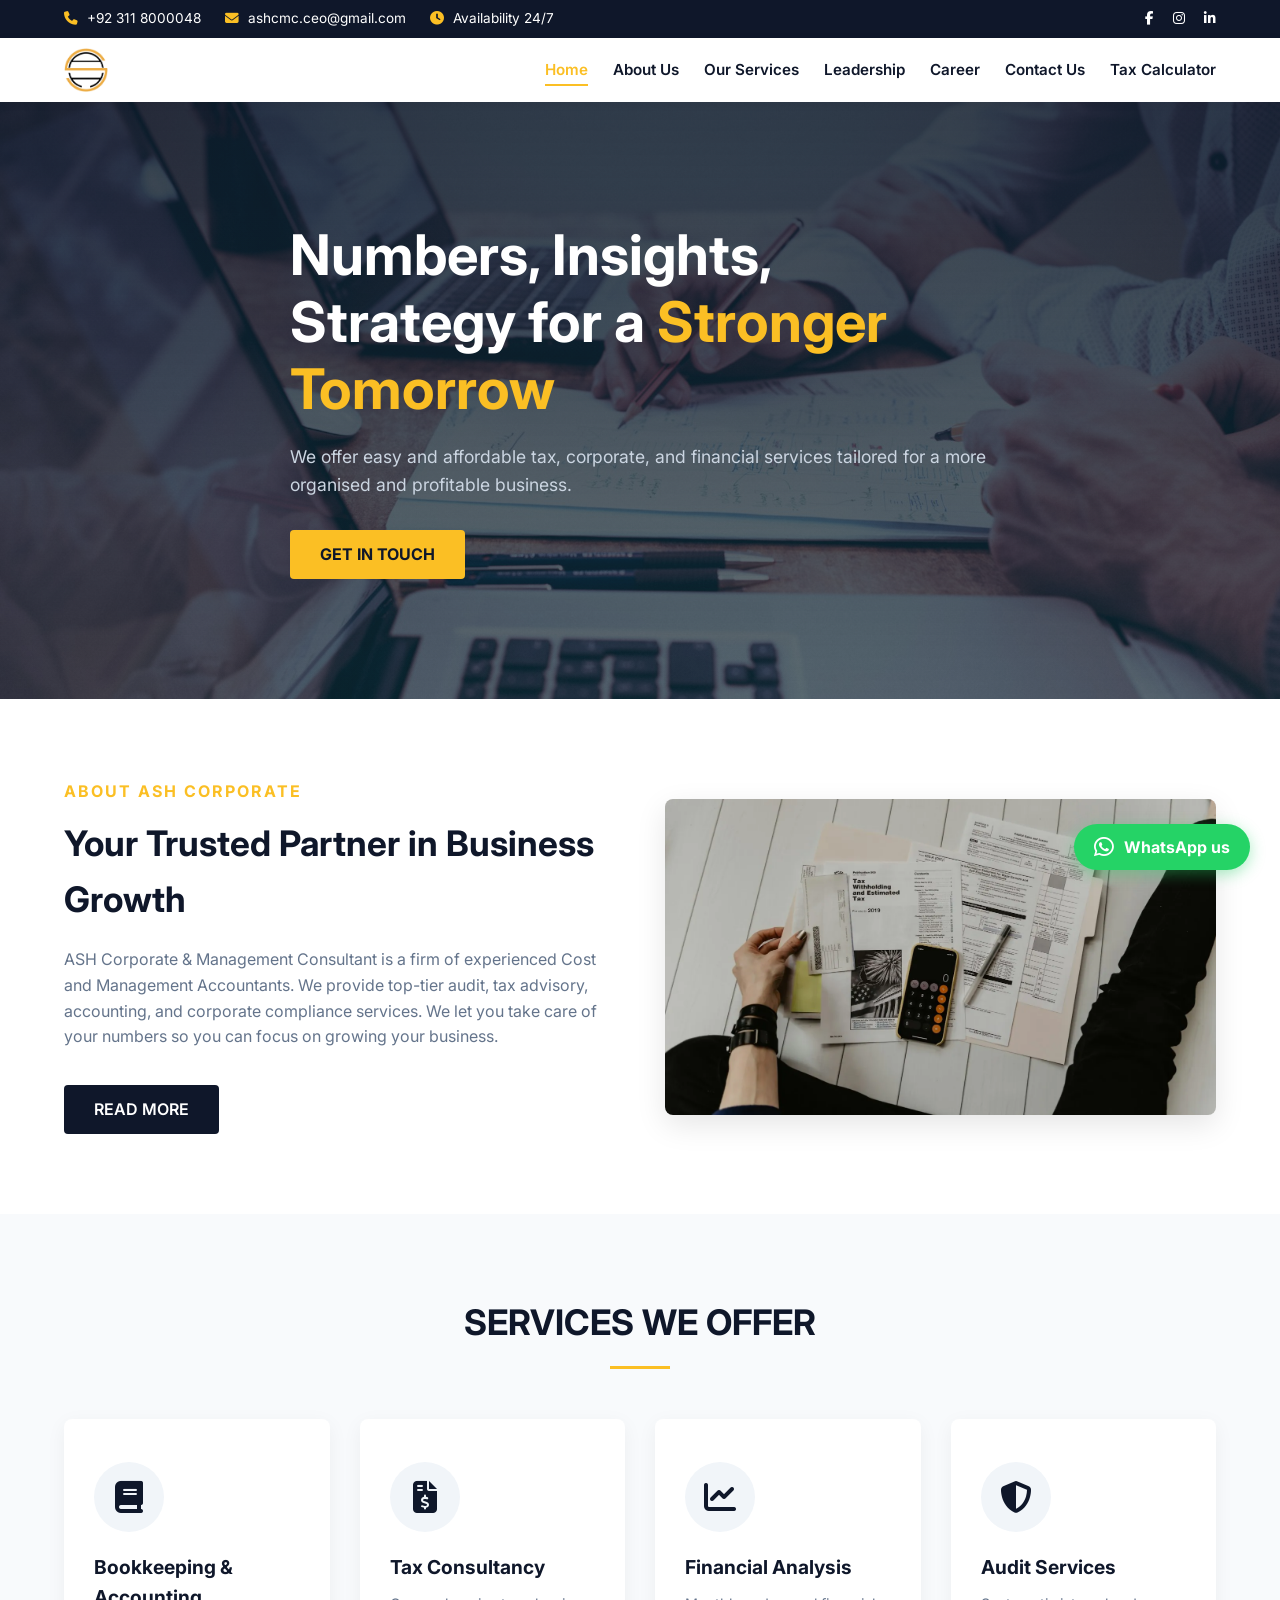
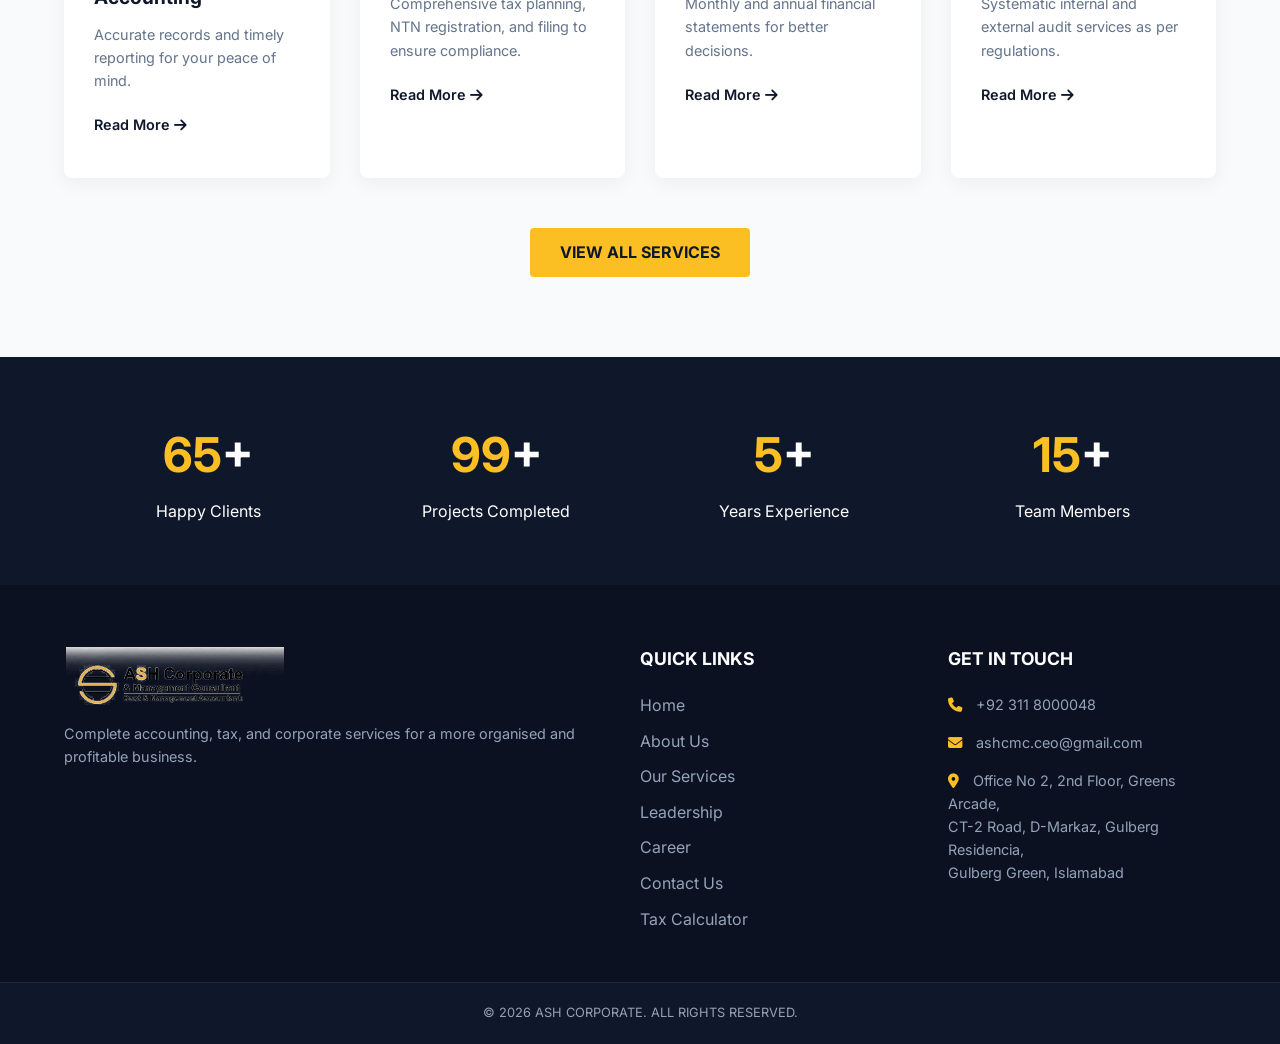
==== commit fabe8d36: "Convert about-team section image to WebP" ====
--- a/index.html
+++ b/index.html
@@ -72,7 +72,7 @@
                 <a href="about.html" class="btn-secondary">READ MORE</a>
             </div>
             <div class="about-image">
-                <img src="img/about-team.jpg" alt="Accounting Team">
+                <img src="img/about-team.webp" alt="Accounting Team">
             </div>
         </div>
     </section>
--- a/css/style.css
+++ b/css/style.css
@@ -1001,9 +1001,9 @@
     overflow: hidden;
     display: flex;
     flex-direction: column;
-    justify-content: space-between;
-    gap: 36px;
-    padding: 48px 36px;
+    gap: 24px;
+    min-height: 560px;
+    padding: 40px 34px 32px;
     color: var(--white);
     background: linear-gradient(160deg, #16233c 0%, var(--primary-navy) 55%, #080e1c 100%);
 }
@@ -1014,68 +1014,77 @@
     position: absolute;
     border-radius: 50%;
     pointer-events: none;
-    z-index: -1;
+    z-index: 0;
 }
 
 .partner-visual::before {
     width: 340px;
     height: 340px;
-    top: -140px;
-    right: -130px;
+    top: -120px;
+    right: -140px;
     border: 1px solid rgba(251, 191, 36, 0.18);
 }
 
 .partner-visual::after {
     width: 280px;
     height: 280px;
-    bottom: -130px;
-    left: -100px;
+    bottom: 90px;
+    left: -150px;
     border: 1px solid rgba(255, 255, 255, 0.07);
 }
 
-.partner-visual-main {
+.partner-photo-wrap {
+    position: relative;
+    z-index: 1;
     flex: 1;
-    display: flex;
-    flex-direction: column;
+    min-height: 320px;
+    display: flex;
     align-items: center;
     justify-content: center;
-    text-align: center;
-    padding: 24px 0;
-}
-
-.partner-initials {
-    position: relative;
-    width: 176px;
-    height: 176px;
-    display: flex;
-    align-items: center;
-    justify-content: center;
-    border-radius: 50%;
-    border: 2px solid rgba(251, 191, 36, 0.75);
-    background: rgba(251, 191, 36, 0.08);
-    color: var(--accent-yellow);
-    font-size: 3.6rem;
-    font-weight: 700;
-    letter-spacing: 4px;
-    text-indent: 4px;
-    box-shadow: 0 0 0 10px rgba(251, 191, 36, 0.05);
-}
-
-.partner-initials::before {
+}
+
+.partner-photo-wrap::before {
     content: '';
     position: absolute;
-    inset: -18px;
-    border: 1px solid rgba(251, 191, 36, 0.24);
+    top: 42%;
+    left: 50%;
+    width: 300px;
+    height: 300px;
+    transform: translate(-50%, -50%);
     border-radius: 50%;
+    background: radial-gradient(circle, rgba(251, 191, 36, 0.18) 0%, rgba(251, 191, 36, 0.05) 48%, transparent 70%);
+    pointer-events: none;
+}
+
+.partner-photo {
+    position: relative;
+    z-index: 1;
+    display: block;
+    width: auto;
+    height: auto;
+    max-width: 100%;
+    max-height: 500px;
+    object-fit: contain;
+    object-position: center bottom;
+    -webkit-mask-image: linear-gradient(to bottom, #000 0%, #000 86%, transparent 100%);
+    mask-image: linear-gradient(to bottom, #000 0%, #000 86%, transparent 100%);
+}
+
+.partner-visual-overlay {
+    position: relative;
+    z-index: 2;
+    padding-top: 20px;
+    border-top: 1px solid rgba(255, 255, 255, 0.14);
+    text-align: center;
 }
 
 .partner-visual-caption {
-    margin-top: 32px;
+    margin: 0 0 14px;
     font-size: 0.72rem;
     font-weight: 700;
     letter-spacing: 0.18em;
     text-transform: uppercase;
-    color: #cbd5e1;
+    color: #e2e8f0;
 }
 
 .partner-visual-caption::before {
@@ -1090,9 +1099,7 @@
 .partner-visual-meta {
     display: flex;
     flex-direction: column;
-    gap: 10px;
-    padding-top: 22px;
-    border-top: 1px solid rgba(255, 255, 255, 0.12);
+    gap: 8px;
     font-size: 0.8rem;
     color: #cbd5e1;
 }
@@ -1419,18 +1426,12 @@
     .partner-card { grid-template-columns: 1fr; }
 
     .partner-visual {
-        min-height: 360px;
-        padding: 40px 28px 32px;
-        gap: 28px;
-    }
-
-    .partner-initials {
-        width: 140px;
-        height: 140px;
-        font-size: 2.9rem;
-    }
-
-    .partner-visual-caption { margin-top: 26px; }
+        min-height: 620px;
+        padding: 34px 26px 30px;
+        gap: 22px;
+    }
+
+    .partner-photo-wrap { min-height: 400px; }
 
     .partner-visual-meta {
         flex-direction: row;
@@ -1492,6 +1493,13 @@
 }
 
 @media (max-width: 400px) {
+    .partner-visual {
+        min-height: 540px;
+        padding: 28px 22px 26px;
+    }
+
+    .partner-photo-wrap { min-height: 330px; }
+
     .partner-visual-meta {
         flex-direction: column;
         align-items: center;
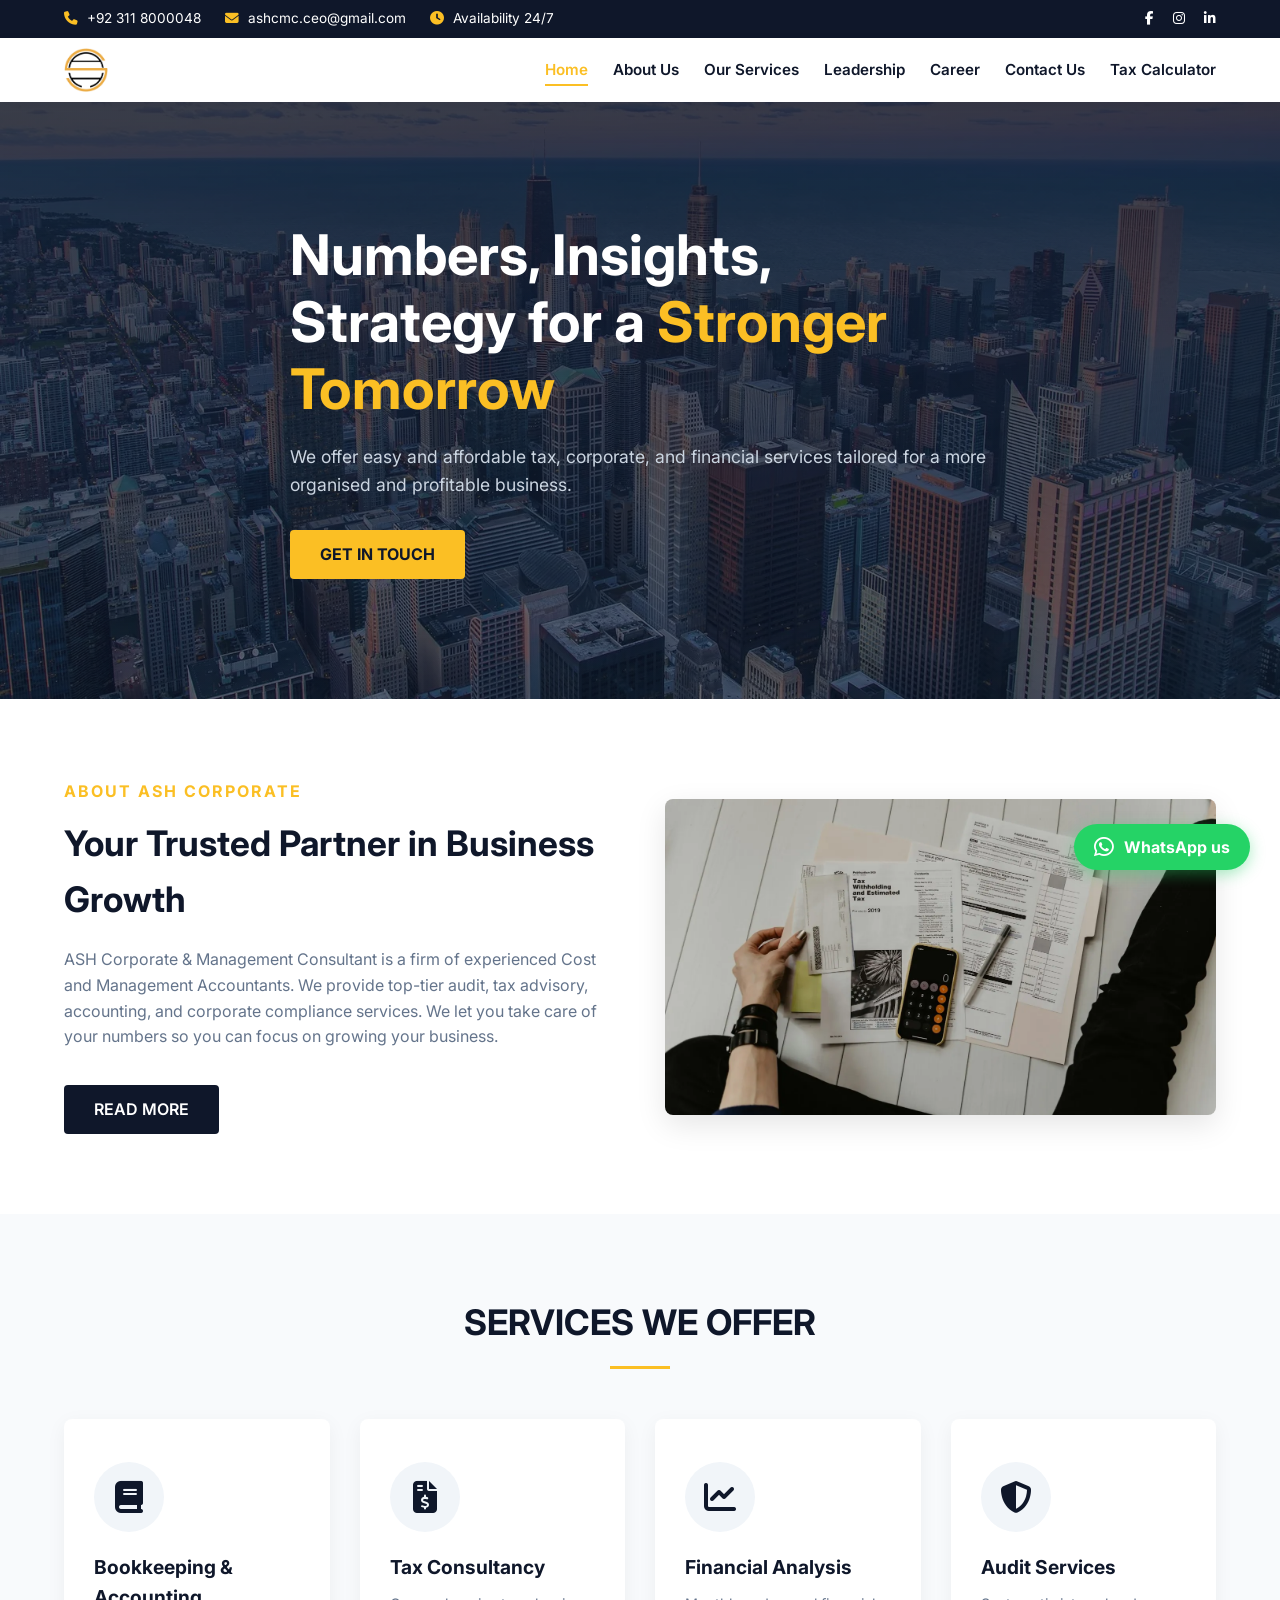
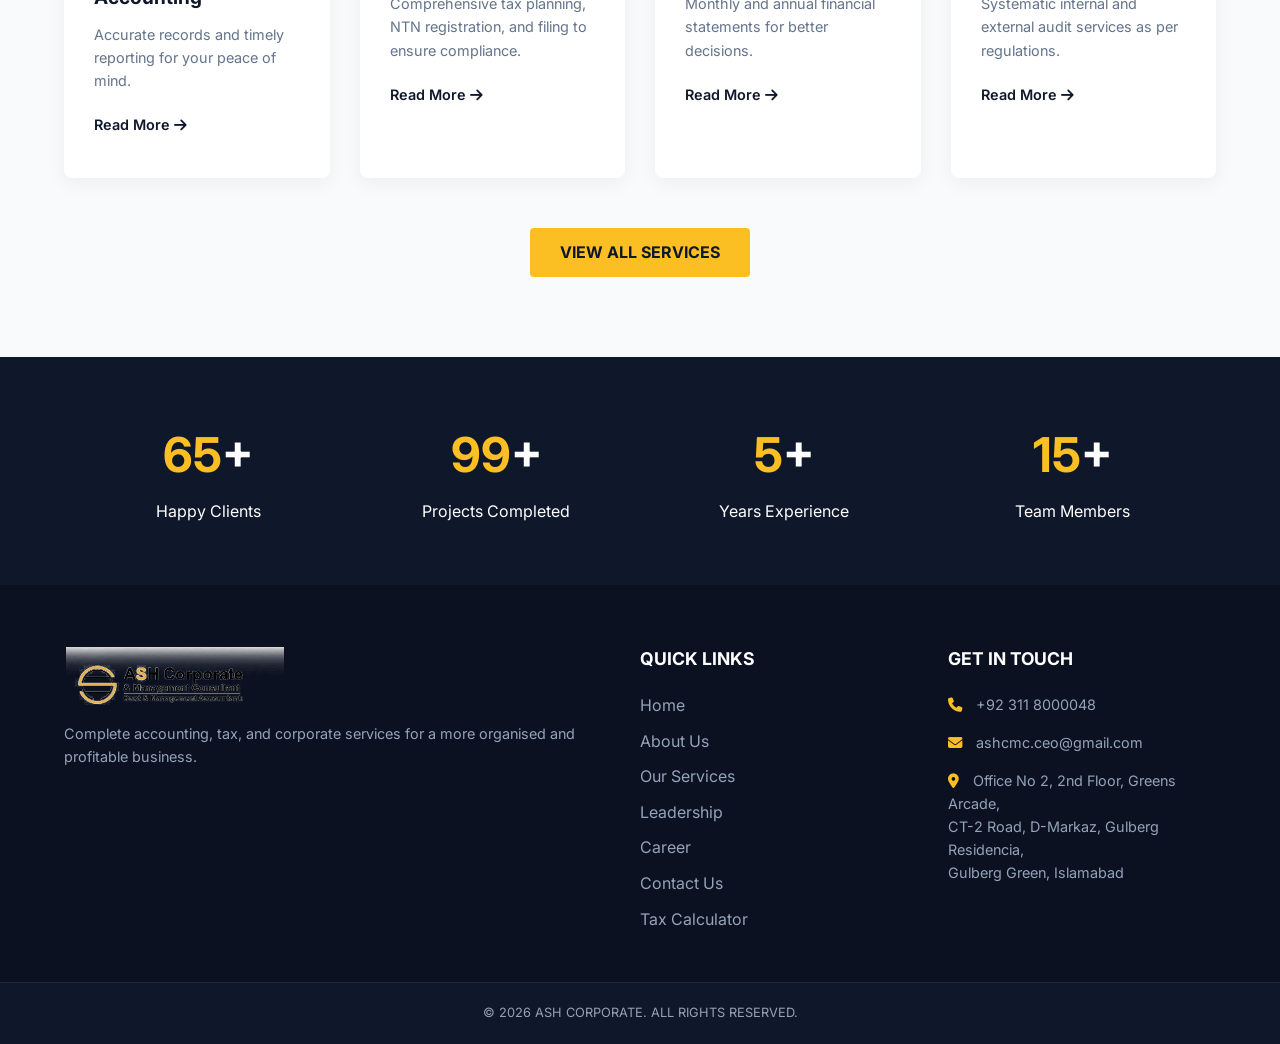
==== commit b7423c9d: "Use lossless WebP logo in navbar across all pages" ====
--- a/index.html
+++ b/index.html
@@ -36,7 +36,7 @@
     <header class="navbar">
         <div class="container nav-flex">
             <a href="index.html" class="logo">
-                <img src="logo.png" alt="ASH Corporate Logo">
+                <img src="logo.webp" alt="ASH Corporate Logo">
             </a>
             <nav>
                 <button class="menu-toggle" aria-label="Toggle navigation menu"><i class="fa-solid fa-bars"></i></button>
--- a/css/style.css
+++ b/css/style.css
@@ -124,7 +124,7 @@
    ============================================ */
 .hero {
     background: linear-gradient(rgba(15, 23, 42, 0.82), rgba(15, 23, 42, 0.62)),
-        url('../img/hero-bg.jpg') center/cover no-repeat;
+        url('../img/hero-bg.webp') center/cover no-repeat;
     color: var(--white);
     padding: 120px 0;
     text-align: left;
@@ -174,7 +174,7 @@
    ============================================ */
 .page-header {
     background: linear-gradient(rgba(15, 23, 42, 0.85), rgba(15, 23, 42, 0.68)),
-        url('../img/page-header-bg.jpg') center/cover no-repeat;
+        url('../img/page-header-bg.webp') center/cover no-repeat;
     color: var(--white);
     text-align: center;
     padding: 70px 0;
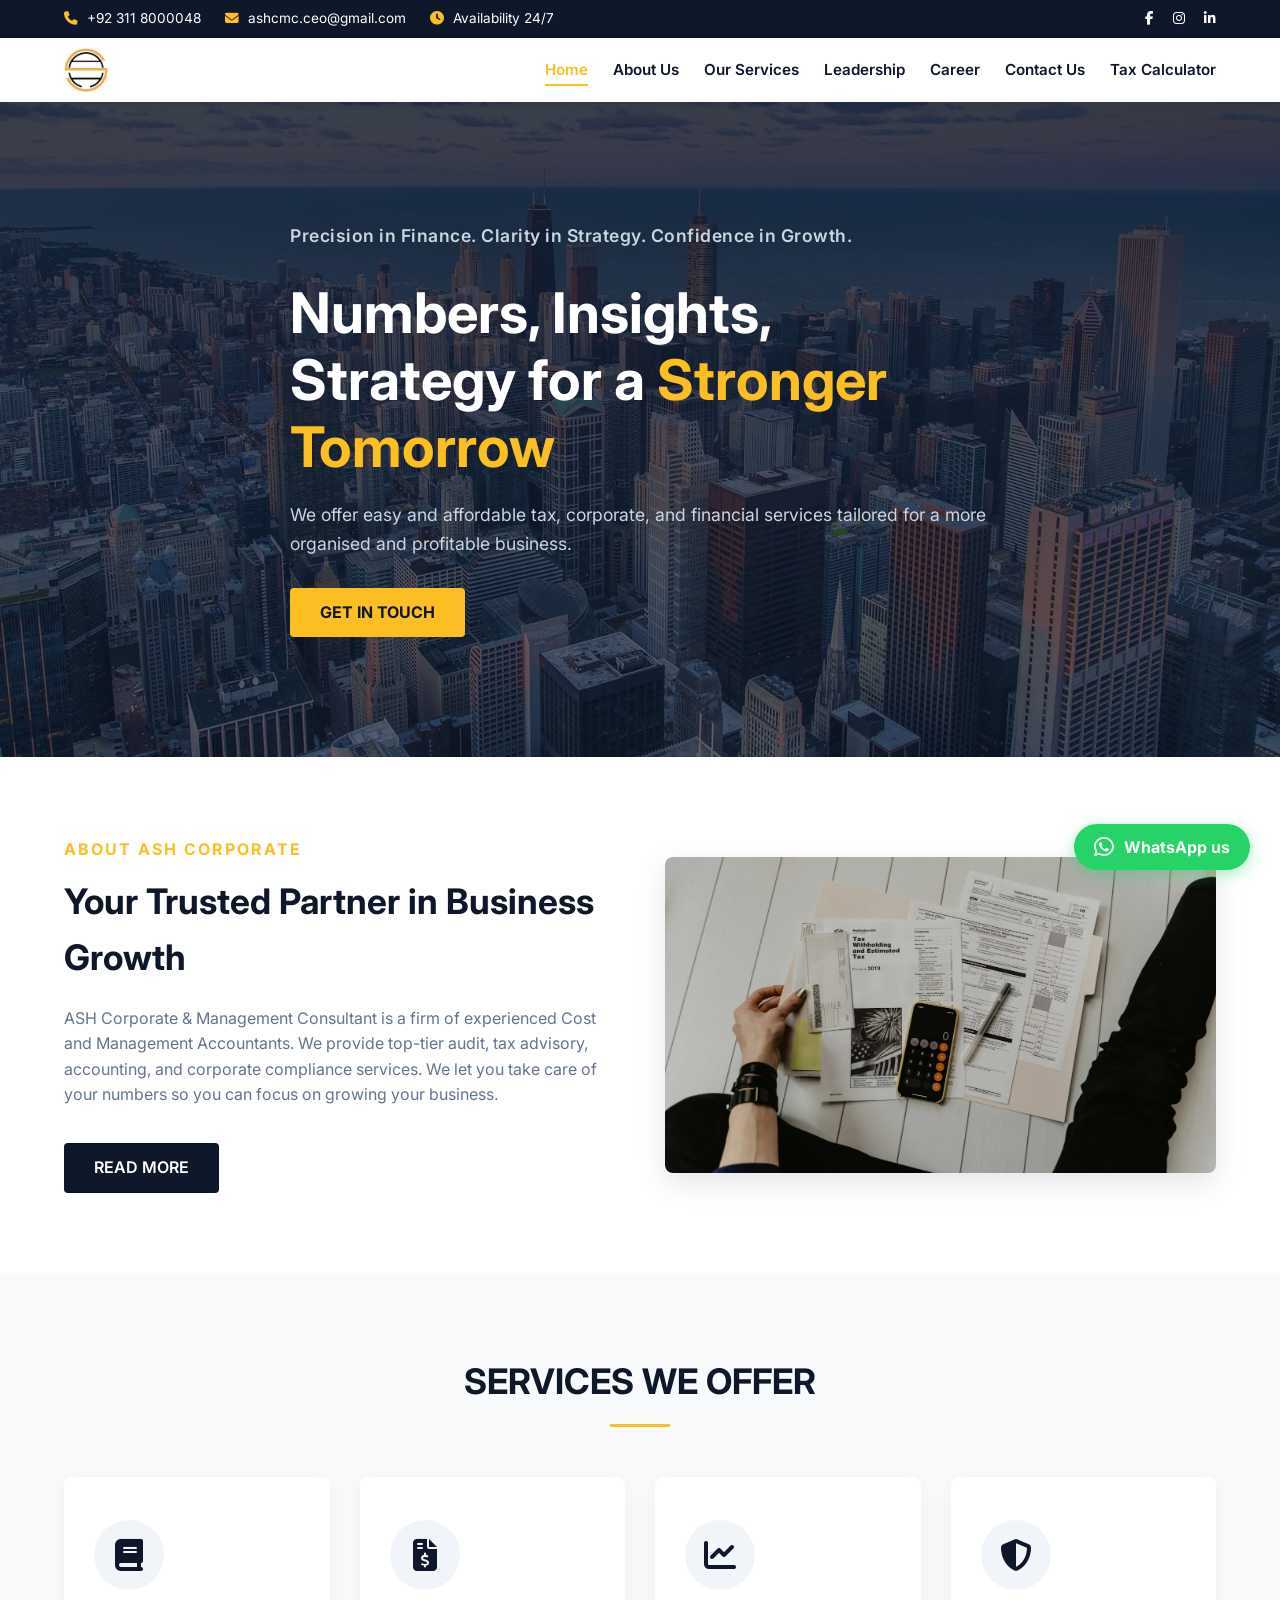
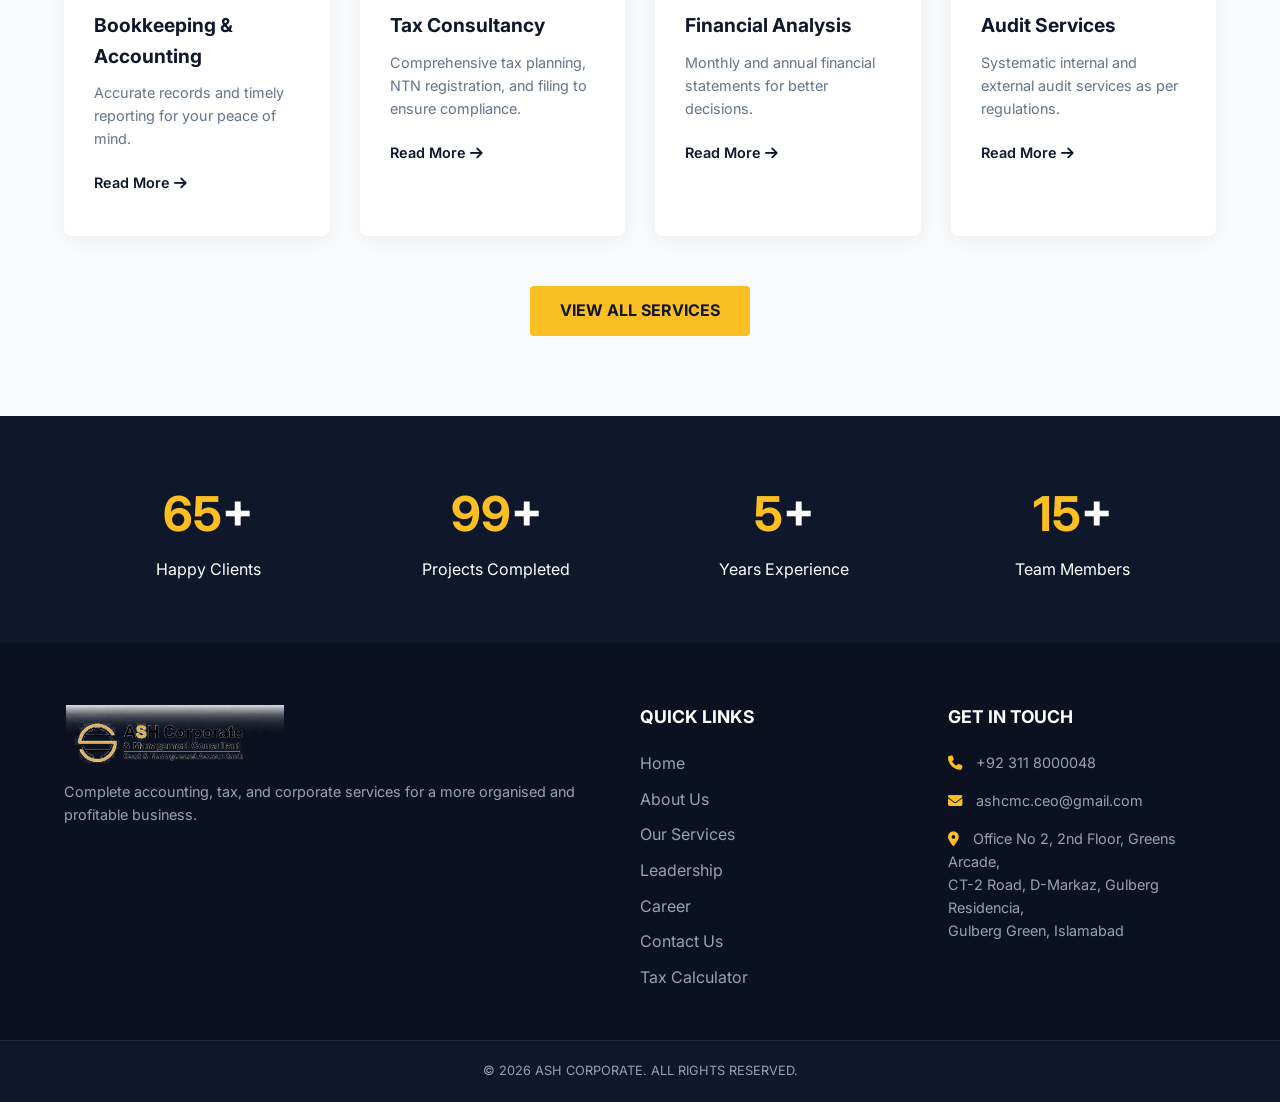
==== commit 7a758321: "Add site tagline as hero eyebrow line" ====
--- a/index.html
+++ b/index.html
@@ -56,6 +56,7 @@
     <!-- Hero Section -->
     <section class="hero">
         <div class="container hero-content">
+            <p class="hero-tagline">Precision in Finance. Clarity in Strategy. Confidence in Growth.</p>
             <h1>Numbers, Insights, Strategy for a <span>Stronger Tomorrow</span></h1>
             <p>We offer easy and affordable tax, corporate, and financial services tailored for a more organised and profitable business.</p>
             <a href="contact.html" class="btn-primary">GET IN TOUCH</a>
--- a/css/style.css
+++ b/css/style.css
@@ -131,6 +131,13 @@
 }
 
 .hero-content { max-width: 700px; }
+.hero-tagline {
+    color: var(--accent-yellow);
+    font-weight: 600;
+    font-size: 0.95rem;
+    letter-spacing: 0.5px;
+    margin-bottom: 18px;
+}
 .hero h1 { font-size: 3.5rem; line-height: 1.2; margin-bottom: 20px; }
 .hero h1 span { color: var(--accent-yellow); }
 .hero p { font-size: 1.1rem; margin-bottom: 30px; color: #cbd5e1; }
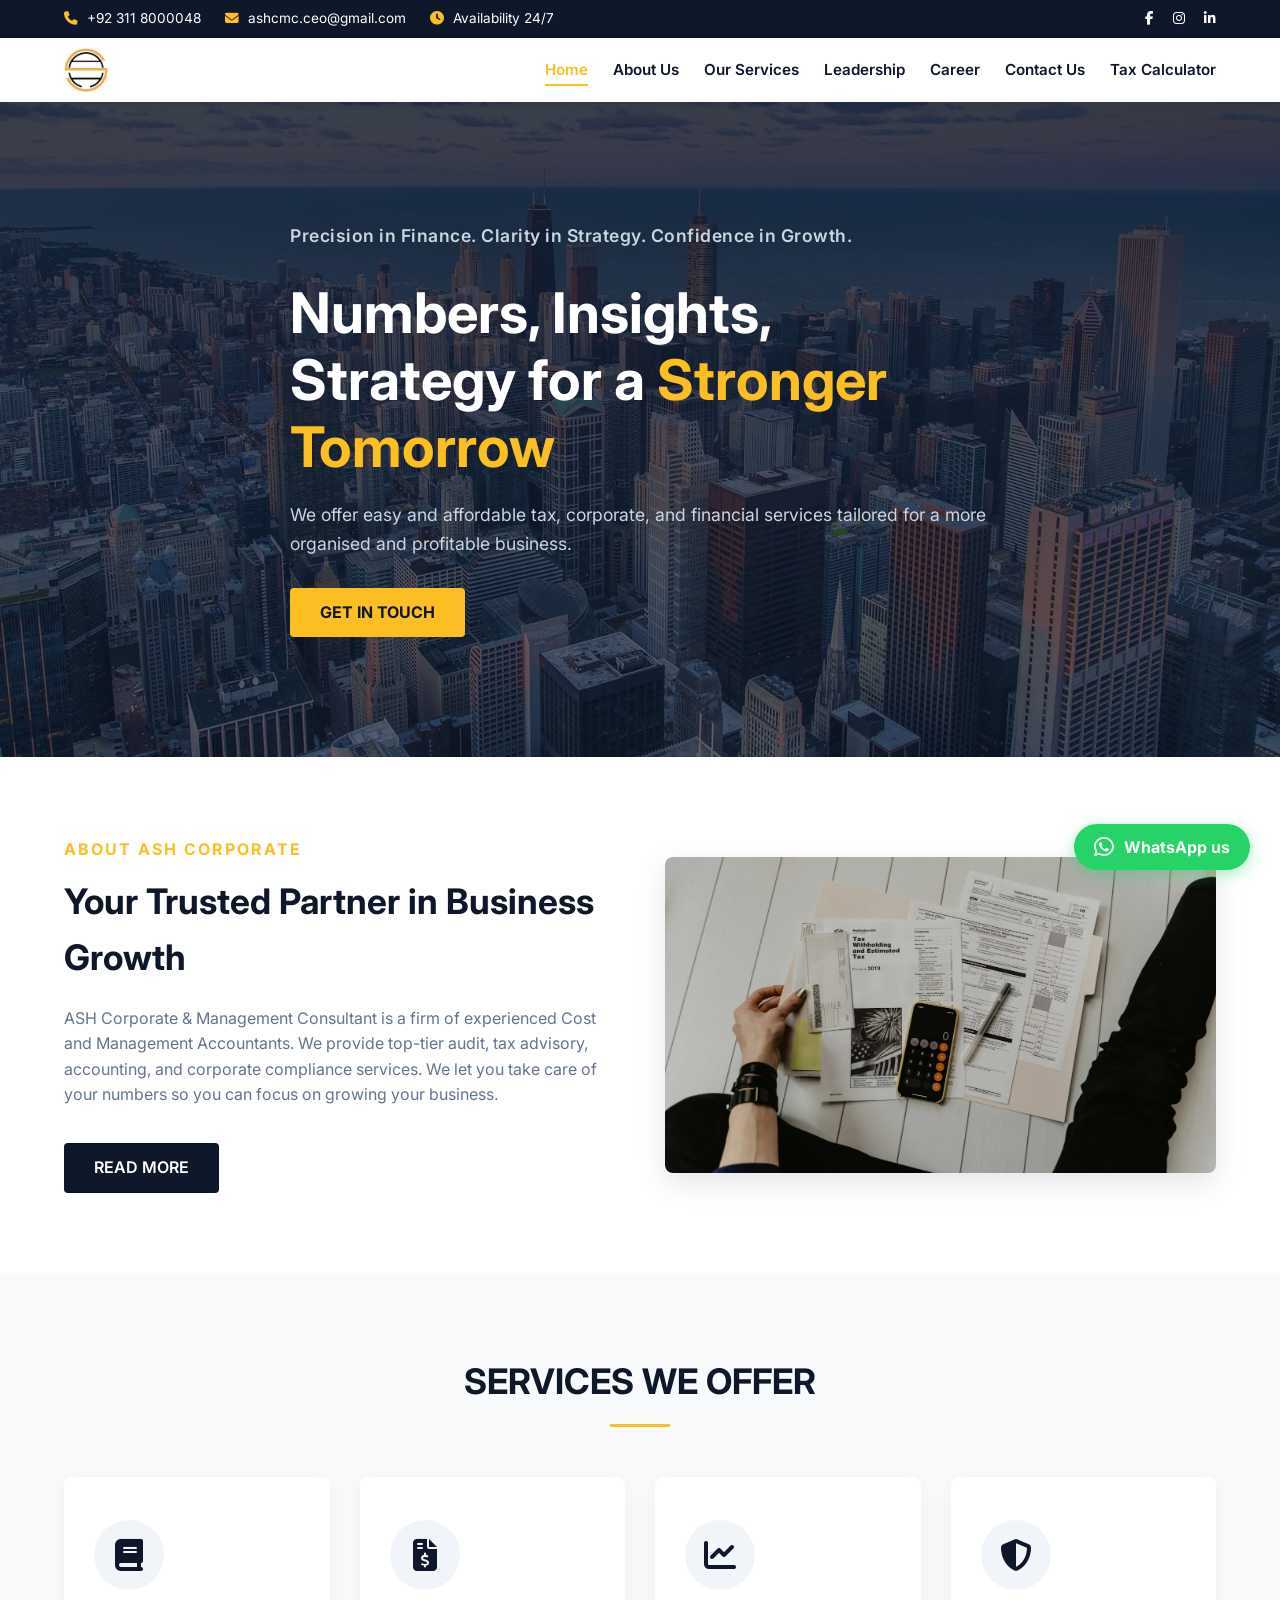
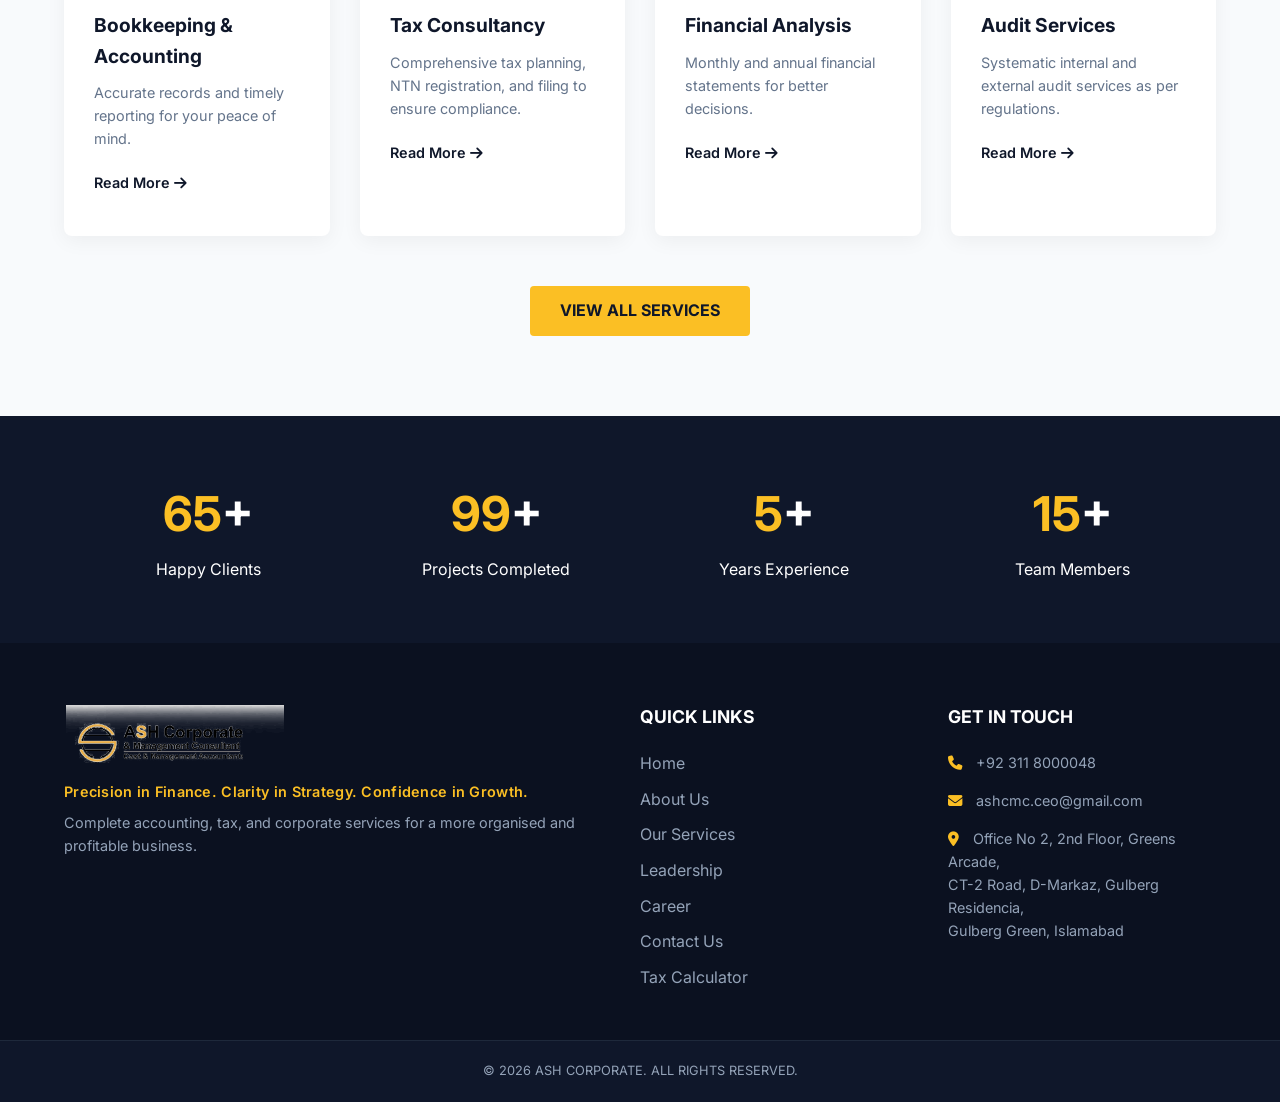
==== commit 913db310: "Add site tagline to footer brand block on all pages" ====
--- a/index.html
+++ b/index.html
@@ -148,6 +148,7 @@
         <div class="container footer-grid">
             <div class="footer-brand">
                 <img src="img/ash-corporate-logo-transparent.webp" alt="ASH Corporate &amp; Management Consultant">
+                <p class="footer-tagline">Precision in Finance. Clarity in Strategy. Confidence in Growth.</p>
                 <p>Complete accounting, tax, and corporate services for a more organised and profitable business.</p>
             </div>
             <div class="footer-links">
--- a/css/style.css
+++ b/css/style.css
@@ -1536,6 +1536,14 @@
 
 .footer-brand p { font-size: 0.9rem; }
 
+.footer-tagline {
+    margin-bottom: 8px;
+    color: var(--accent-yellow);
+    font-weight: 600;
+    font-size: 0.85rem;
+    letter-spacing: 0.02em;
+}
+
 .footer-links h3,
 .footer-contact h3 {
     color: var(--white);
@@ -1601,6 +1609,9 @@
     .hero { padding: 80px 0; }
     .hero h1 { font-size: 2.3rem; }
     .hero p { font-size: 1rem; }
+
+    .hero-tagline { font-size: 0.85rem; }
+    .footer-tagline { font-size: 0.8rem; }
 
     .section-padding { padding: 60px 0; }
 
